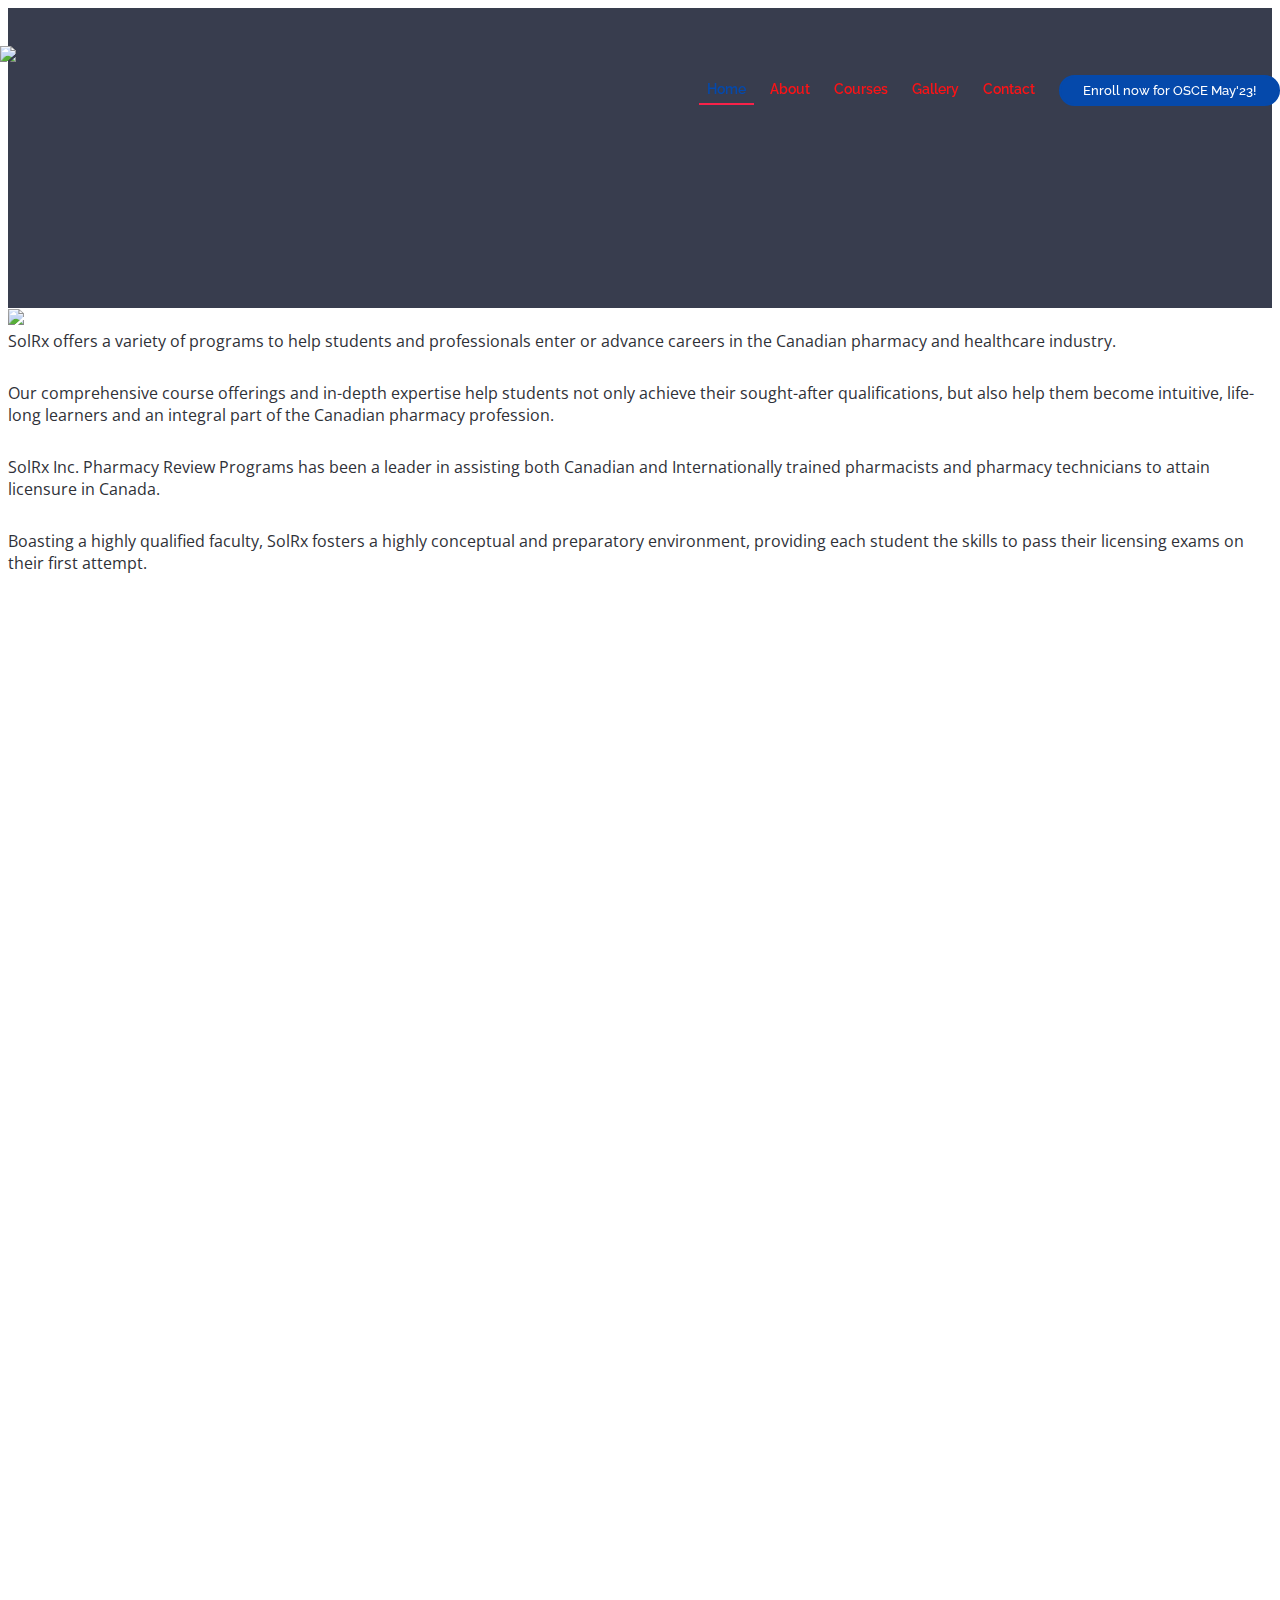
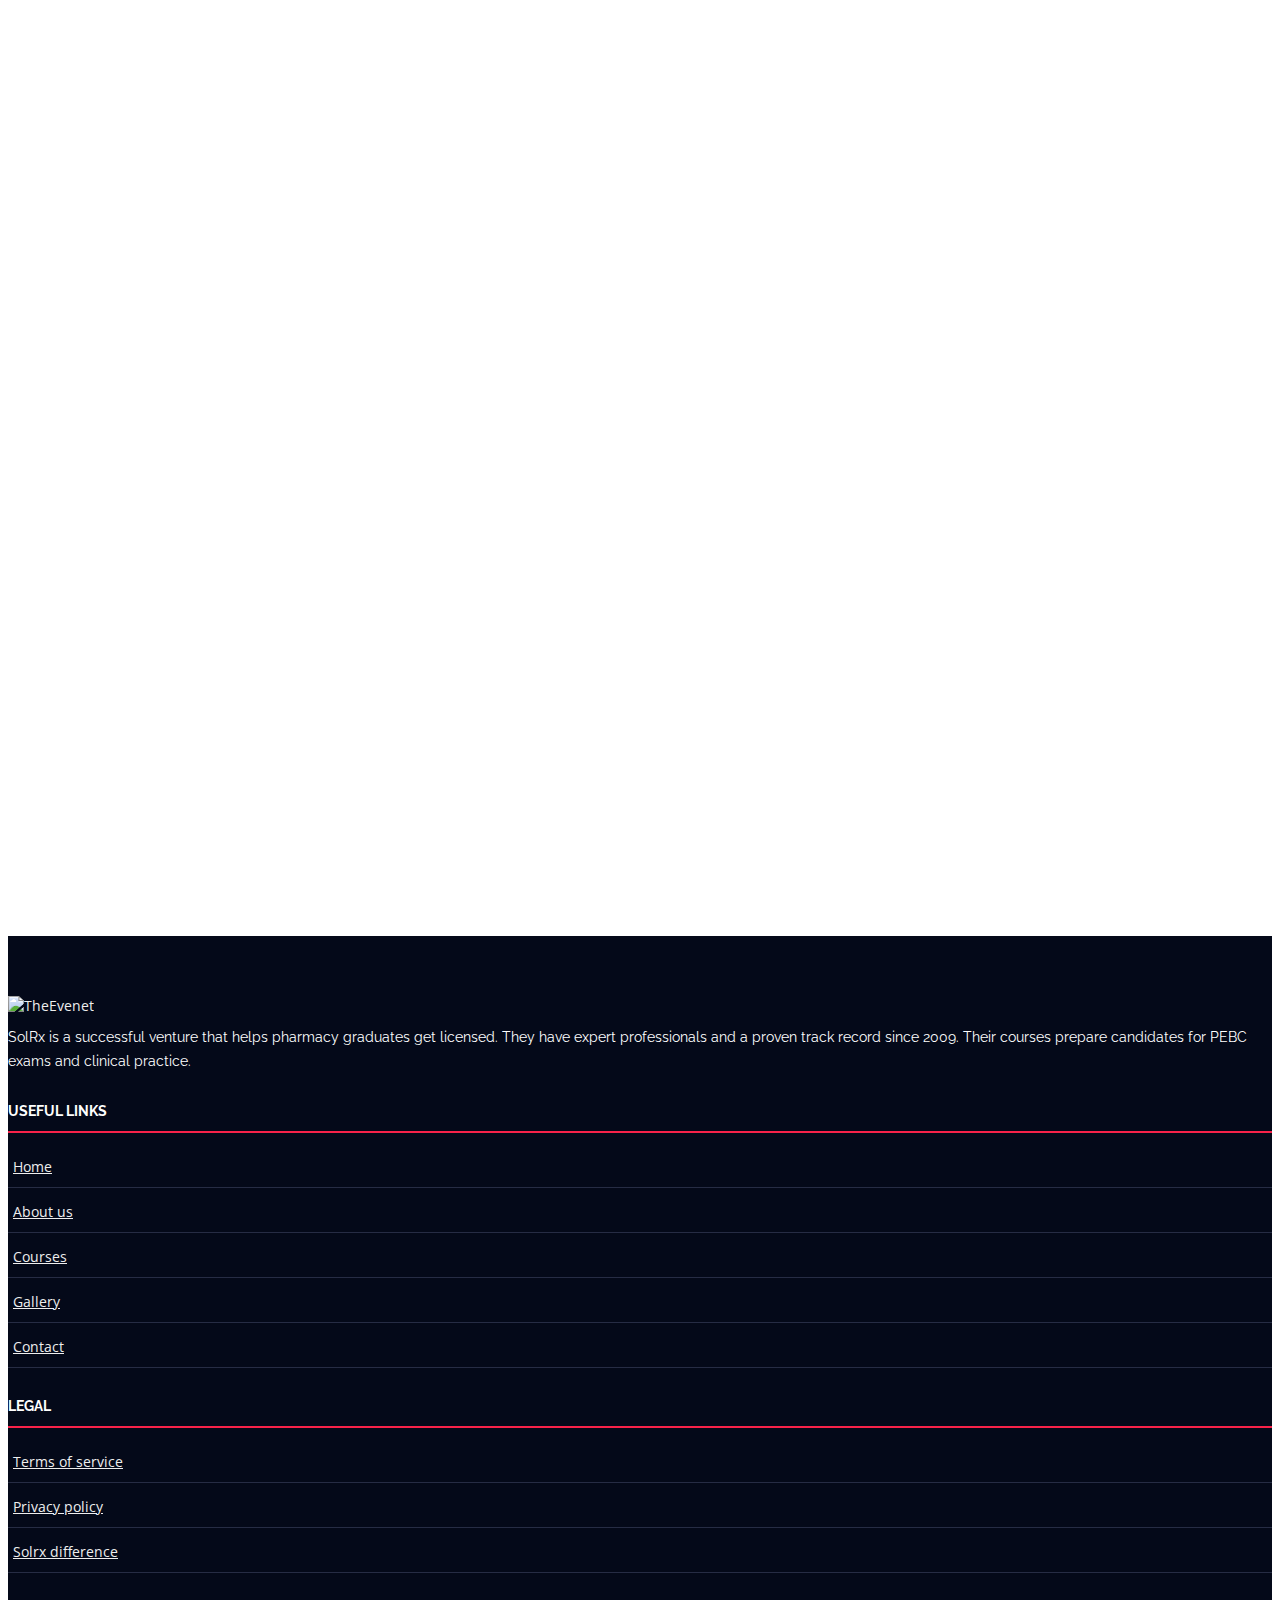
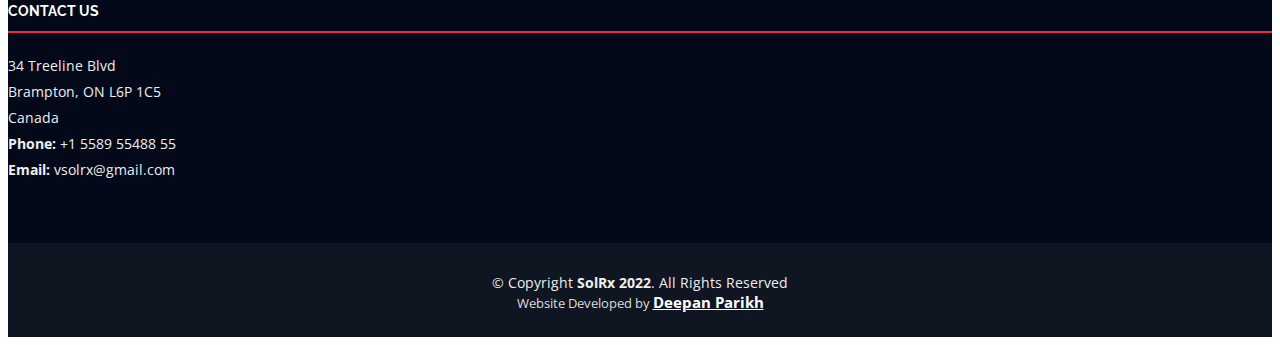
==== about.html @ f6cdbd48 "Add files via upload" ====
<!DOCTYPE html>
<html lang="en">

<head>
  <meta charset="utf-8">
  <title>SolRX</title>
  <meta content="width=device-width, initial-scale=1.0" name="viewport">
  <meta content="" name="keywords">
  <meta content="" name="description">

  <!-- Favicons -->
  <link href="img/favicon.png" rel="icon">
  <link href="img/apple-touch-icon.png" rel="apple-touch-icon">

  <!-- Google Fonts -->
  <link href="https://fonts.googleapis.com/css?family=Open+Sans:300,300i,400,400i,700,700i|Raleway:300,400,500,700,800" rel="stylesheet">

  <!-- Bootstrap CSS File -->
  <link href="lib/bootstrap/css/bootstrap.min.css" rel="stylesheet">
  
  <!-- Libraries CSS Files -->
  <link href="lib/font-awesome/css/font-awesome.min.css" rel="stylesheet">
  <link href="lib/animate/animate.min.css" rel="stylesheet">
  <link href="lib/venobox/venobox.css" rel="stylesheet">
  <link href="lib/owlcarousel/assets/owl.carousel.min.css" rel="stylesheet">

  <!-- Main Stylesheet File -->
  <link href="css/style.css" rel="stylesheet">

  <!-- =======================================================
    Theme Name: TheEvent
    Theme URL: https://bootstrapmade.com/theevent-conference-event-bootstrap-template/
    Author: BootstrapMade.com
    License: https://bootstrapmade.com/license/
  ======================================================= -->
</head>

<body>
  <div id="fb-root"></div>
<script async defer crossorigin="anonymous" src="https://connect.facebook.net/en_GB/sdk.js#xfbml=1&version=v15.0&appId=648187900324991&autoLogAppEvents=1" nonce="PtRRLSJv"></script>


  <!--==========================
    Header
  ============================-->
  <header id="header" style="height: 120px;">
    <div class="container">

      <div id="logo" class="pull-left">
        <!-- Uncomment below if you prefer to use a text logo -->
        <h1><a href="index.html">
          <img src="./img/logo-2.png" style="width: 100%; object-fit: contain; max-height: 80px;">
        </a></h1>
        <!-- <a href="#intro" class="scrollto"><img src="img/a.png" alt="" title=""></a> -->
      </div>

      <nav id="nav-menu-container">
        <ul class="nav-menu">
          <li class="menu-active"><a href="index.html">Home</a></li>
          <li><a href="about.html">About</a></li>
          <li><a href="#schedule">Courses</a></li>
          <li><a href="#gallery">Gallery</a></li>
          <li><a href="#contact">Contact</a></li>
          <li class="buy-tickets"><a href="https://solrxecom.myshopify.com/collections/all">Enroll now for OSCE May'23!</a></li>
        </ul>
      </nav><!-- #nav-menu-container -->
    </div>
  </header><!-- #header -->

  <!--==========================
    Intro Section
  ============================-->
  <section id="intro" style="height: 300px;">
    <div class="intro-container wow fadeIn">
      <h1 class="mb-4 pb-0">About</h1>
    </div>
  </section>

  <main id="main">

    <section class="py-5">
      <div class="container">
        <div class="row">
          <div class="col-12 col-md-6 col-lg-4">
            <img src="./img/about-bg-2.jpg">
          </div>
          <div class="col-12 col-md-6 col-lg-8">
            <div class="pt-5 px-5">
              <p>SolRx offers a variety of programs to help students and professionals enter or advance careers in the Canadian pharmacy and healthcare industry.            </p>
              <p>Our comprehensive course offerings and in-depth expertise help students not only achieve their sought-after qualifications, but also help them become intuitive, life-long learners and an integral part of the Canadian pharmacy profession.</p>
              <p>SolRx Inc. Pharmacy Review Programs has been a leader in assisting both Canadian and Internationally trained pharmacists and pharmacy technicians to attain licensure in Canada.            </p>
              <p>Boasting a highly qualified faculty, SolRx fosters a highly conceptual and preparatory environment, providing each student the skills to pass their licensing exams on their first attempt.</p>
            </div>
          </div>
        </div>
      </div>
    </section>

    <section id="differenceMaker" class="mt-5 pb-5">
      <div class="container wow fadeInUp text-center">
        <div class="section-header">
          <h2>OUR ROADMAP TO SUCCESS</h2>
        </div>
        <div class="row">
          <div class="col-12 col-md-6">
            <div class="mb-4">
              <img src="./img/1-about-icon.png" style="width: 70px; object-fit: contain; object-position: center;border-radius: 100%;" class="mb-3">
              <h5 style="font-weight: 700;">MAKING IT COMFORTABLE: HUGE ONLINE PRESENCE</h5>
              <p>At the end of each session or lesson, an assessment is provided, allowing candidates to gauge their understanding of the concepts and learning points taught more importantly, with the review and discussion of the questions, candidates identify their areas of strengths and weaknesses, which will aid them in their future learning and study plan at the end of a program, candidates have an opportunity to truly test their skills and knowledge base with a Mock Exam, during which real-life stresses and time requirements are introduced to provide</p>
            </div>
          </div>
          <div class="col-12 col-md-6">
            <div class="mb-4">
              <img src="./img/2-about-icon.png" style="width: 70px; object-fit: contain; object-position: center;border-radius: 100%;" class="mb-3">
              <h5 style="font-weight: 700;">GUARDIAN IN A FOREIGN SOIL: FOCUSING INTERNATIONAL GRADS</h5>
              <p>We understand that becoming licensed in Canada can be a confusing, tedious and stressful process and the faculty at SolRx are here to help every step of the way. We are empathetic to each individual circumstance and support our students in all aspects of their learning. There appears to be a copious amount of material to be digested, but the expert faculty teaches it in an innovative and systematic manner in which every student will flourish. Not only do we take the time to train students academically, but each student that registers for the evaluating exam will be provided a 20-minute initial consultation meeting and continued support throughout their journey with SolRx!</p>
            </div>
          </div>
          <div class="col-12 col-md-6">
            <div class="mb-4">
              <img src="./img/3-about-icon.png" style="width: 70px; object-fit: contain; object-position: center;border-radius: 100%;" class="mb-3">
              <h5 style="font-weight: 700;">YOU AND ONLY YOU: INDIVIDUAL FEEDBACKS</h5>
              <p>At SolRx we believe that each student deserves their own individualized learning plan. Each candidate has a different learning style which is why we constantly take the time to discuss individual challenges and learning strategies to ensure each student unlocks their own potential. We will take the time to assess each student’s overall progress and ensure their strengths are re-enforced and their weaknesses are overcome with individualized teaching.</p>
            </div>
          </div>
          <div class="col-12 col-md-6">
            <div class="mb-4">
              <img src="./img/4-about-icon.png" style="width: 70px; object-fit: contain; object-position: center;border-radius: 100%;" class="mb-3">
              <h5 style="font-weight: 700;">FINE TUNING FOR THE BIG DAY: ASSESSMENTS AND FEEDBACKS</h5>
              <p>SolRx is pioneering the realm of online programs for its various PEBC exam preparatory courses, creating a truly interactive global classroom. Our teaching methods are innovative yet simplistic. We strive to re-define traditional teaching models, allowing students to focus on the material in an active and constructive manner. Through novel technologies, innovative teaching styles, and a student center approach, SolRx is creating educational opportunities and inspiring students to achieve their personal best.</p>
            </div>
          </div>
        </div>
      </div>
    </section>

    <!--==========================
      Contact Section
    ============================-->
    <section id="contact" class="section-bg wow fadeInUp">

      <div class="container">

        <div class="section-header">
          <h2>Contact Us</h2>
        </div>
        <div class="row contact-info">

          <div class="col-md-4">
            <div class="contact-address">
              <i class="ion-ios-location-outline"></i>
              <h3>Address</h3>
              <address>34 Treeline Blvd, Brampton, ON L6P 1C5, Canada</address>
            </div>
          </div>

          <div class="col-md-4">
            <div class="contact-phone">
              <i class="ion-ios-telephone-outline"></i>
              <h3>Phone Number</h3>
              <p><a href="tel:+155895548855">+1 5589 55488 55</a></p>
            </div>
          </div>

          <div class="col-md-4">
            <div class="contact-email">
              <i class="ion-ios-email-outline"></i>
              <h3>Email</h3>
              <p><a href="mailto:info@example.com">vsolrx@gmail.com</a></p>
            </div>
          </div>

        </div>

   

      </div>
    </section><!-- #contact -->

    <section id="venue" class="wow fadeInUp">

      <div class="container-fluid">
        <div class="row no-gutters">
          <div class="col-lg-12 venue-map">
            <iframe src="https://maps.google.com/maps?width=100%25&amp;height=600&amp;hl=en&amp;q=34%20Treeline%20Blvd,%20Brampton,%20ON%20L6P%201C5+(SolRx)&amp;t=&amp;z=14&amp;ie=UTF8&amp;iwloc=B&amp;output=embed" frameborder="0" style="border:0" allowfullscreen></iframe>
          </div>

          <!-- <div class="col-lg-6 venue-info">
            <div class="row justify-content-center">
              <div class="col-11 col-lg-8">
                <h3>Downtown Conference Center, New York</h3>
                <p>Iste nobis eum sapiente sunt enim dolores labore accusantium autem. Cumque beatae ipsam. Est quae sit qui voluptatem corporis velit. Qui maxime accusamus possimus. Consequatur sequi et ea suscipit enim nesciunt quia velit.</p>
              </div>
            </div>
          </div> -->
        </div>

      </div>

    </section>


  </main>


  <!--==========================
    Footer
  ============================-->
  <footer id="footer">
    <div class="footer-top">
      <div class="container">
        <div class="row">

          <div class="col-lg-3 col-md-6 footer-info">
            <img src="img/logo-2.png" alt="TheEvenet" style="max-height: 100px; height: 100px;width: 160px;object-fit: contain;">
            <p>SolRx is a successful venture that helps pharmacy graduates get licensed. They have expert professionals and a proven track record since 2009. Their courses prepare candidates for PEBC exams and clinical practice.            </p>
          </div>

          <div class="col-lg-3 col-md-6 footer-links">
            <h4>Useful Links</h4>
            <ul>
              <li><i class="fa fa-angle-right"></i> <a href="index.html">Home</a></li>
              <li><i class="fa fa-angle-right"></i> <a href="about.html">About us</a></li>
              <li><i class="fa fa-angle-right"></i> <a href="#schedule">Courses</a></li>
              <li><i class="fa fa-angle-right"></i> <a href="#gallery">Gallery</a></li>
              <li><i class="fa fa-angle-right"></i> <a href="#contact">Contact</a></li>
            </ul>
          </div>

          <div class="col-lg-3 col-md-6 footer-links">
            <h4>Legal</h4>
            <ul>
              <li><i class="fa fa-angle-right"></i> <a href="terms-and-conditions.html">Terms of service</a></li>
              <li><i class="fa fa-angle-right"></i> <a href="privacy-policy.html">Privacy policy</a></li>
              <li><i class="fa fa-angle-right"></i> <a href="difference.html">Solrx difference</a></li>
            </ul>
          </div>

          <div class="col-lg-3 col-md-6 footer-contact">
            <h4>Contact Us</h4>
            <p>
              34 Treeline Blvd <br>
              Brampton, ON L6P 1C5<br>
              Canada <br>
              <strong>Phone:</strong> +1 5589 55488 55<br>
              <strong>Email:</strong> vsolrx@gmail.com<br>
            </p>

            <!-- <div class="social-links">
              <a href="#" class="twitter"><i class="fa fa-twitter"></i></a>
              <a href="#" class="facebook"><i class="fa fa-facebook"></i></a>
              <a href="#" class="instagram"><i class="fa fa-instagram"></i></a>
              <a href="#" class="google-plus"><i class="fa fa-google-plus"></i></a>
              <a href="#" class="linkedin"><i class="fa fa-linkedin"></i></a>
            </div> -->

          </div>

        </div>
      </div>
    </div>

    <div class="container">
      <div class="copyright">
        &copy; Copyright <strong>SolRx 2022</strong>. All Rights Reserved
      </div>
      <div class="credits">
        <!--
          All the links in the footer should remain intact.
          You can delete the links only if you purchased the pro version.
          Licensing information: https://bootstrapmade.com/license/
          Purchase the pro version with working PHP/AJAX contact form: https://bootstrapmade.com/buy/?theme=TheEvent
        -->
        Website Developed by <a href="https://www.linkedin.com/in/deepan-parikh/" style="color: white;font-size: 15px;font-weight: bold;">Deepan Parikh</a>
      </div>
    </div>
  </footer><!-- #footer -->

  <a href="#" class="back-to-top"><i class="fa fa-angle-up"></i></a>

  <!-- JavaScript Libraries -->
  <script src="lib/jquery/jquery.min.js"></script>
  <script src="lib/jquery/jquery-migrate.min.js"></script>
  <script src="lib/bootstrap/js/bootstrap.bundle.min.js"></script>
  <script src="lib/easing/easing.min.js"></script>
  <script src="lib/superfish/hoverIntent.js"></script>
  <script src="lib/superfish/superfish.min.js"></script>
  <script src="lib/wow/wow.min.js"></script>
  <script src="lib/venobox/venobox.min.js"></script>
  <script src="lib/owlcarousel/owl.carousel.min.js"></script>

  <!-- Contact Form JavaScript File -->
  <script src="contactform/contactform.js"></script>

  <!-- Template Main Javascript File -->
  <script src="js/main.js"></script>
</body>

</html>
---- css/style.css ----
/*
  Theme Name: TheEvent
  Theme URL: https://bootstrapmade.com/theevent-conference-event-bootstrap-template/
  Author: BootstrapMade.com
  License: https://bootstrapmade.com/license/
*/

/*--------------------------------------------------------------
# General
--------------------------------------------------------------*/

body {
  background: #fff;
  color: #2f3138;
  font-family: "Open Sans", sans-serif;
}

a {
  color: #f82249;
  transition: 0.5s;
}

a:hover,
a:active,
a:focus {
  color: #f8234a;
  outline: none;
  text-decoration: none;
}

p {
  padding: 0;
  margin: 0 0 30px 0;
}

h1,
h2,
h3,
h4,
h5,
h6 {
  font-family: "Raleway", sans-serif;
  font-weight: 400;
  margin: 0 0 20px 0;
  padding: 0;
  color: #0e1b4d;
}

.main-page {
  margin-top: 70px;
}

.wow {
  visibility: hidden;
}

/* Prelaoder */

#preloader {
  position: fixed;
  left: 0;
  top: 0;
  z-index: 999;
  width: 100%;
  height: 100%;
  overflow: visible;
  background: #fff url("../img/preloader.svg") no-repeat center center;
}

/* Back to top button */

.back-to-top {
  position: fixed;
  display: none;
  background: #f82249;
  color: #fff;
  width: 40px;
  height: 40px;
  text-align: center;
  border-radius: 50px;
  right: 15px;
  bottom: 15px;
  transition: background 0.5s ease-in-out;
}

.back-to-top i {
  font-size: 24px;
  padding-top: 6px;
}

.back-to-top:focus {
  background: #e0072f;
  color: #fff;
  outline: none;
}

.back-to-top:hover {
  background: #e0072f;
  color: #fff;
}

/* Sections Header
--------------------------------*/

.section-header {
  margin-bottom: 60px;
  position: relative;
  padding-bottom: 20px;
}

.section-header::before {
  content: '';
  position: absolute;
  display: block;
  width: 60px;
  height: 5px;
  background: #f82249;
  bottom: 0;
  left: calc(50% - 25px);
}

.section-header h2 {
  font-size: 36px;
  text-transform: uppercase;
  text-align: center;
  font-weight: 700;
  margin-bottom: 10px;
}

.section-header p {
  text-align: center;
  padding: 0;
  margin: 0;
  font-size: 18px;
  font-weight: 500;
  color: #9195a2;
}

.section-with-bg {
  background-color: #f6f7fd;
}

/*--------------------------------------------------------------
# Header
--------------------------------------------------------------*/

#header {
  height: 90px;
  padding: 25px 0;
  position: fixed;
  left: 0;
  top: 0;
  right: 0;
  transition: all 0.5s;
  z-index: 997;
}

#header.header-scrolled,
#header.header-fixed {
  background: rgba(255, 255, 255, 0.98);
  height: 70px;
  padding: 15px 0;
  transition: all 0.5s;
}

#header #logo h1 {
  font-size: 36px;
  margin: 0;
  padding: 6px 0;
  line-height: 1;
  font-family: "Raleway", sans-serif;
  font-weight: 700;
  letter-spacing: 3px;
  /* text-transform: uppercase; */
}

#header #logo h1 span {
  color: #fb1317;
}

#header #logo h1 a,
#header #logo h1 a:hover {
  color: #0549ab;
}

#header #logo img {
  padding: 0;
  margin: 0;
  max-height: 40px;
}

/*--------------------------------------------------------------
# Navigation Menu
--------------------------------------------------------------*/

/* Nav Menu Essentials */

.nav-menu,
.nav-menu * {
  margin: 0;
  padding: 0;
  list-style: none;
}

.nav-menu ul {
  position: absolute;
  display: none;
  top: 100%;
  left: 0;
  z-index: 99;
}

.nav-menu li {
  position: relative;
  white-space: nowrap;
}

.nav-menu > li {
  float: left;
}

.nav-menu li:hover > ul,
.nav-menu li.sfHover > ul {
  display: block;
}

.nav-menu ul ul {
  top: 0;
  left: 100%;
}

.nav-menu ul li {
  min-width: 180px;
}

/* Nav Menu Arrows */

.sf-arrows .sf-with-ul {
  padding-right: 30px;
}

.sf-arrows .sf-with-ul:after {
  content: "\f107";
  position: absolute;
  right: 15px;
  font-family: FontAwesome;
  font-style: normal;
  font-weight: normal;
}

.sf-arrows ul .sf-with-ul:after {
  content: "\f105";
}

/* Nav Meu Container */

#nav-menu-container {
  float: right;
  margin: 0;
}

/* Nav Meu Styling */

.nav-menu a {
  padding: 8px;
  text-decoration: none;
  display: inline-block;
  color: rgb(251, 19, 23);
  font-family: "Raleway", sans-serif;
  font-weight: 600;
  font-size: 14px;
  outline: none;
}

.nav-menu .menu-active a,
.nav-menu a:hover {
  color: #0549ab;
}

.nav-menu > li {
  margin-left: 8px;
}

.nav-menu > li > a:before {
  content: "";
  position: absolute;
  width: 0;
  height: 2px;
  bottom: 0;
  left: 0;
  background-color: #f82249;
  visibility: hidden;
  transition: all 0.3s ease-in-out 0s;
}

.nav-menu a:hover:before,
.nav-menu li:hover > a:before,
.nav-menu .menu-active > a:before {
  visibility: visible;
  width: 100%;
}

.nav-menu li.buy-tickets a {
  color: #fff;
  background: #0549ab;
  padding: 7px 22px;
  border-radius: 50px;
  border: 2px solid #0549ab;
  transition: all ease-in-out 0.3s;
  font-weight: 500;
  margin-left: 8px;
  margin-top: 2px;
  line-height: 1;
  font-size: 13px;
}

.nav-menu li.buy-tickets a:hover {
  background: none;
}

.nav-menu li.buy-tickets:hover a:before,
.nav-menu li.buy-tickets.menu-active a:before {
  visibility: hidden;
}

.nav-menu ul {
  margin: 4px 0 0 0;
  padding: 10px;
  box-shadow: 0px 0px 30px rgba(127, 137, 161, 0.25);
  background: #fff;
  border-radius: 3px;
}

.nav-menu ul li {
  transition: 0.3s;
}

.nav-menu ul li a {
  padding: 10px;
  color: #060c22;
  transition: 0.3s;
  display: block;
  font-size: 13px;
  text-transform: none;
  border-radius: 3px;
}

.nav-menu ul li:hover > a {
  background: #f82249;
  color: #fff;
}

.nav-menu ul ul {
  margin: 0;
}

/* Mobile Nav Toggle */

#mobile-nav-toggle {
  position: fixed;
  right: 0;
  top: 0;
  z-index: 999;
  margin: 15px 15px 0 0;
  border: 0;
  background: none;
  font-size: 24px;
  display: none;
  transition: all 0.4s;
  outline: none;
  cursor: pointer;
}

#mobile-nav-toggle i {
  color: #fb1317;
}

/* Mobile Nav Styling */

#mobile-nav {
  position: fixed;
  top: 0;
  padding-top: 18px;
  bottom: 0;
  z-index: 998;
  background: rgba(6, 12, 34, 0.9);
  left: -260px;
  width: 260px;
  overflow-y: auto;
  transition: 0.4s;
}

#mobile-nav ul {
  padding: 0;
  margin: 0;
  list-style: none;
}

#mobile-nav ul li {
  position: relative;
}

#mobile-nav ul li a {
  color: #fff;
  font-size: 17px;
  overflow: hidden;
  padding: 10px 22px 10px 15px;
  position: relative;
  text-decoration: none;
  width: 100%;
  display: block;
  outline: none;
}

#mobile-nav ul li a:hover {
  color: #f82249;
}

#mobile-nav ul li li {
  padding-left: 30px;
}

#mobile-nav ul .menu-has-children i {
  position: absolute;
  right: 0;
  z-index: 99;
  padding: 15px;
  cursor: pointer;
  color: #fff;
}

#mobile-nav ul .menu-has-children i.fa-chevron-up {
  color: #f82249;
}

#mobile-nav ul .menu-item-active {
  color: #f82249;
}

#mobile-body-overly {
  width: 100%;
  height: 100%;
  z-index: 997;
  top: 0;
  left: 0;
  position: fixed;
  background: rgba(6, 12, 34, 0.8);
  display: none;
}

/* Mobile Nav body classes */

body.mobile-nav-active {
  overflow: hidden;
}

body.mobile-nav-active #mobile-nav {
  left: 0;
}

body.mobile-nav-active #mobile-nav-toggle {
  color: #fff;
}

/*--------------------------------------------------------------
# Intro Section
--------------------------------------------------------------*/

#intro {
  width: 100%;
  height: 100vh;
  background: url(../img/intro-bg.png) top center;
  background-size: cover;
  overflow: hidden;
  position: relative;
}

#intro:before {
  content: "";
  background: rgba(6, 12, 34, 0.8);
  position: absolute;
  bottom: 0;
  top: 0;
  left: 0;
  right: 0;
}

#intro .intro-container {
  position: absolute;
  bottom: 0;
  left: 0;
  top: 90px;
  right: 0;
  display: -webkit-box;
  display: -ms-flexbox;
  display: flex;
  -webkit-box-pack: center;
  -ms-flex-pack: center;
  justify-content: center;
  -webkit-box-align: center;
  -ms-flex-align: center;
  align-items: center;
  -webkit-box-orient: vertical;
  -webkit-box-direction: normal;
  -ms-flex-direction: column;
  flex-direction: column;
  text-align: center;
  padding: 0 15px;
}

#intro h1 {
  color: #fff;
  font-family: "Raleway", sans-serif;
  font-size: 56px;
  font-weight: 600;
  text-transform: uppercase;
}

#intro h1 span {
  color: #f82249;
}

#intro p {
  color: #ebebeb;
  font-weight: 700;
  font-size: 20px;
}

#intro .play-btn {
  width: 94px;
  height: 94px;
  background: radial-gradient(#f82249 50%, rgba(101, 111, 150, 0.15) 52%);
  border-radius: 50%;
  display: block;
  position: relative;
  overflow: hidden;
}

#intro .play-btn::after {
  content: '';
  position: absolute;
  left: 50%;
  top: 50%;
  -webkit-transform: translateX(-40%) translateY(-50%);
  transform: translateX(-40%) translateY(-50%);
  width: 0;
  height: 0;
  border-top: 10px solid transparent;
  border-bottom: 10px solid transparent;
  border-left: 15px solid #fff;
  z-index: 100;
  transition: all 400ms cubic-bezier(0.55, 0.055, 0.675, 0.19);
}

#intro .play-btn:before {
  content: '';
  position: absolute;
  width: 120px;
  height: 120px;
  -webkit-animation-delay: 0s;
  animation-delay: 0s;
  -webkit-animation: pulsate-btn 2s;
  animation: pulsate-btn 2s;
  -webkit-animation-direction: forwards;
  animation-direction: forwards;
  -webkit-animation-iteration-count: infinite;
  animation-iteration-count: infinite;
  -webkit-animation-timing-function: steps;
  animation-timing-function: steps;
  opacity: 1;
  border-radius: 50%;
  border: 2px solid rgba(163, 163, 163, 0.4);
  top: -15%;
  left: -15%;
  background: rgba(198, 16, 0, 0);
}

#intro .play-btn:hover::after {
  border-left: 15px solid #f82249;
  -webkit-transform: scale(20);
  transform: scale(20);
}

#intro .play-btn:hover::before {
  content: '';
  position: absolute;
  left: 50%;
  top: 50%;
  -webkit-transform: translateX(-40%) translateY(-50%);
  transform: translateX(-40%) translateY(-50%);
  width: 0;
  height: 0;
  border: none;
  border-top: 10px solid transparent;
  border-bottom: 10px solid transparent;
  border-left: 15px solid #fff;
  z-index: 200;
  -webkit-animation: none;
  animation: none;
  border-radius: 0;
}

#intro .about-btn {
  font-family: "Raleway", sans-serif;
  font-weight: 500;
  font-size: 14px;
  letter-spacing: 1px;
  display: inline-block;
  padding: 12px 32px;
  border-radius: 50px;
  transition: 0.5s;
  line-height: 1;
  margin: 10px;
  color: #fff;
  -webkit-animation-delay: 0.8s;
  animation-delay: 0.8s;
  border: 2px solid #f82249;
}

#intro .about-btn:hover {
  background: #f82249;
  color: #fff;
}

@-webkit-keyframes pulsate-btn {
  0% {
    -webkit-transform: scale(0.6, 0.6);
    transform: scale(0.6, 0.6);
    opacity: 1;
  }

  100% {
    -webkit-transform: scale(1, 1);
    transform: scale(1, 1);
    opacity: 0;
  }
}

@keyframes pulsate-btn {
  0% {
    -webkit-transform: scale(0.6, 0.6);
    transform: scale(0.6, 0.6);
    opacity: 1;
  }

  100% {
    -webkit-transform: scale(1, 1);
    transform: scale(1, 1);
    opacity: 0;
  }
}

/*--------------------------------------------------------------
# About Section
--------------------------------------------------------------*/

#about {
  background: url("../img/about-bg.jpg");
  background-size: cover;
  overflow: hidden;
  position: relative;
  color: #fff;
  padding: 60px 0 40px 0;
}

#about:before {
  content: "";
  background: rgba(13, 20, 41, 0.8);
  position: absolute;
  bottom: 0;
  top: 0;
  left: 0;
  right: 0;
}

#about h2 {
  font-size: 36px;
  font-weight: bold;
  margin-bottom: 10px;
  color: #f24242;
}

#about h3 {
  font-size: 18px;
  font-weight: bold;
  text-transform: uppercase;
  margin-bottom: 10px;
  color: #fff;
}

#about p {
  font-size: 14px;
  margin-bottom: 20px;
  color: #fff;
}

/*--------------------------------------------------------------
# Speakers Section
--------------------------------------------------------------*/

#speakers {
  padding: 60px 0 30px 0;
}

#speakers .speaker {
  position: relative;
  overflow: hidden;
  margin-bottom: 30px;
}

#speakers .speaker .details {
  background: rgba(6, 12, 34, 0.76);
  position: absolute;
  left: 0;
  bottom: -30px;
  right: 0;
  text-align: center;
  padding-top: 10px;
  transition: all 300ms cubic-bezier(0.645, 0.045, 0.355, 1);
}

#speakers .speaker .details h3 {
  color: #fff;
  font-size: 22px;
  font-weight: 600;
  margin-bottom: 5px;
}

#speakers .speaker .details p {
  color: #fff;
  font-size: 15px;
  margin-bottom: 10px;
  font-style: italic;
}

#speakers .speaker .details .social {
  height: 30px;
}

#speakers .speaker .details a {
  color: #fff;
}

#speakers .speaker .details a:hover {
  color: #f82249;
}

#speakers .speaker:hover .details {
  bottom: 0;
}

#speakers-details {
  padding: 60px 0;
}

#speakers-details .details h2 {
  color: #112363;
  font-size: 28px;
  font-weight: 700;
  margin-bottom: 10px;
}

#speakers-details .details .social {
  margin-bottom: 15px;
}

#speakers-details .details .social a {
  background: #e9edfb;
  color: #112363;
  line-height: 1;
  display: inline-block;
  text-align: center;
  border-radius: 50%;
  width: 36px;
  height: 36px;
  padding-top: 9px;
}

#speakers-details .details .social a:hover {
  background: #f82249;
  color: #fff;
}

#speakers-details .details .social a i {
  font-size: 18px;
}

#speakers-details .details p {
  color: #112363;
  font-size: 15px;
  margin-bottom: 10px;
}

/*--------------------------------------------------------------
# Schedule Section
--------------------------------------------------------------*/

#schedule {
  padding: 60px 0 60px 0;
}

#schedule .nav-tabs {
  text-align: center;
  margin: auto;
  display: block;
  border-bottom: 0;
  margin-bottom: 30px;
}

#schedule .nav-tabs li {
  display: inline-block;
  margin-bottom: 4px;
}

#schedule .nav-tabs a {
  border: none;
  border-radius: 50px;
  font-weight: 600;
  background-color: #0e1b4d;
  color: #fff;
  padding: 10px 100px;
}

#schedule .nav-tabs a.active {
  background-color: #f82249;
  color: #fff;
}

#schedule .sub-heading {
  text-align: center;
  font-size: 18px;
  font-style: italic;
  margin: 0 auto 30px auto;
}

#schedule .tab-pane {
  transition: ease-in-out .2s;
}

#schedule .schedule-item {
  border-bottom: 1px solid #cad4f6;
  padding-top: 15px;
  padding-bottom: 15px;
  transition: background-color ease-in-out 0.3s;
}

#schedule .schedule-item:hover {
  background-color: #fff;
}

#schedule .schedule-item time {
  padding-bottom: 5px;
  display: inline-block;
}

#schedule .schedule-item .speaker {
  width: 60px;
  height: 60px;
  overflow: hidden;
  border-radius: 50%;
  float: left;
  margin: 0 10px 10px 0;
}

#schedule .schedule-item .speaker img {
  height: 100%;
  -webkit-transform: translateX(-50%);
  transform: translateX(-50%);
  margin-left: 50%;
  transition: all ease-in-out 0.3s;
}

#schedule .schedule-item h4 {
  font-size: 18px;
  font-weight: 600;
  margin-bottom: 5px;
}

#schedule .schedule-item h4 span {
  font-style: italic;
  color: #19328e;
  font-weight: normal;
  font-size: 16px;
}

#schedule .schedule-item p {
  font-style: italic;
  color: #152b79;
  margin-bottom: 0;
}

/*--------------------------------------------------------------
# Venue Section
--------------------------------------------------------------*/

#venue {
  padding: 60px 0;
}

#venue .container-fluid {
  margin-bottom: 3px;
}

#venue .venue-map iframe {
  width: 100%;
  height: 100%;
  min-height: 300px;
}

#venue .venue-info {
  background: url("../img/venue-info-bg.jpg") top center no-repeat;
  background-size: cover;
  position: relative;
  padding-top: 60px;
  padding-bottom: 60px;
}

#venue .venue-info:before {
  content: "";
  background: rgba(13, 20, 41, 0.8);
  position: absolute;
  bottom: 0;
  top: 0;
  left: 0;
  right: 0;
}

#venue .venue-info h3 {
  font-size: 36px;
  font-weight: 700;
  color: #fff;
}

#venue .venue-info p {
  color: #fff;
  margin-bottom: 0;
}

#venue .venue-gallery-container {
  padding-right: 12px;
}

#venue .venue-gallery {
  overflow: hidden;
  border-right: 3px solid #fff;
  border-bottom: 3px solid #fff;
}

#venue .venue-gallery img {
  transition: all ease-in-out 0.4s;
}

#venue .venue-gallery:hover img {
  -webkit-transform: scale(1.1);
  transform: scale(1.1);
}

/*--------------------------------------------------------------
# Hotels Section
--------------------------------------------------------------*/

#hotels {
  padding: 60px 0;
}

#hotels .hotel {
  border: 1px solid #e0e5fa;
  background: #fff;
  margin-bottom: 30px;
}

#hotels .hotel:hover .hotel-img img {
  -webkit-transform: scale(1.1);
  transform: scale(1.1);
}

#hotels .hotel-img {
  overflow: hidden;
  margin-bottom: 15px;
}

#hotels .hotel-img img {
  transition: 0.3s ease-in-out;
}

#hotels h3 {
  font-weight: 600;
  font-size: 20px;
  margin-bottom: 5px;
  padding: 0 20px;
}

#hotels a {
  color: #152b79;
}

#hotels a:hover {
  color: #f82249;
}

#hotels .stars {
  padding: 0 20px;
  margin-bottom: 5px;
}

#hotels .stars i {
  color: #ffc31d;
}

#hotels p {
  padding: 0 20px;
  margin-bottom: 20px;
  color: #060c22;
  font-style: italic;
  font-size: 15px;
}

/*--------------------------------------------------------------
# Gallery Section
--------------------------------------------------------------*/

#gallery {
  padding: 60px;
  overflow: hidden;
}

#gallery .owl-nav,
#gallery .owl-dots {
  margin-top: 25px;
  text-align: center;
}

#gallery .owl-item {
  border-left: 2px solid #fff;
  border-right: 2px solid #fff;
}

#gallery .owl-dot {
  display: inline-block;
  margin: 0 5px;
  width: 12px;
  height: 12px;
  border-radius: 50%;
  background-color: #ddd;
}

#gallery .owl-dot.active {
  background-color: #f82249;
}

#gallery .gallery-carousel .owl-stage-outer {
  overflow: visible;
}

#gallery .gallery-carousel .center {
  border: 6px solid #f82249;
  margin: -10px;
  box-sizing: content-box;
  padding: 4px;
  background: #fff;
  z-index: 1;
}

/*--------------------------------------------------------------
# supporters Section
--------------------------------------------------------------*/

#supporters {
  padding: 60px 0;
}

#supporters .supporters-wrap {
  border-top: 1px solid #e0e5fa;
  border-left: 1px solid #e0e5fa;
  margin-bottom: 30px;
}

#supporters .supporter-logo {
  padding: 30px;
  display: -webkit-box;
  display: -ms-flexbox;
  display: flex;
  -webkit-box-pack: center;
  -ms-flex-pack: center;
  justify-content: center;
  -webkit-box-align: center;
  -ms-flex-align: center;
  align-items: center;
  border-right: 1px solid #e0e5fa;
  border-bottom: 1px solid #e0e5fa;
  overflow: hidden;
  background: rgba(255, 255, 255, 0.5);
  height: 160px;
}

#supporters .supporter-logo:hover img {
  -webkit-transform: scale(1.2);
  transform: scale(1.2);
}

#supporters img {
  transition: all 0.4s ease-in-out;
}

/*--------------------------------------------------------------
# F.A.Q Section
--------------------------------------------------------------*/

#faq {
  padding: 60px 0;
}

#faq #faq-list {
  padding: 0;
  list-style: none;
}

#faq #faq-list li {
  border-bottom: 1px solid #ddd;
}

#faq #faq-list a {
  padding: 18px 0;
  display: block;
  position: relative;
  font-family: "Raleway", sans-serif;
  font-size: 16px;
  line-height: 24px;
  font-weight: 600;
  padding-right: 20px;
}

#faq #faq-list i {
  font-size: 24px;
  position: absolute;
  right: 0;
  top: 16px;
}

#faq #faq-list p {
  margin-bottom: 20px;
}

#faq #faq-list a.collapse {
  color: #f82249;
}

#faq #faq-list a.collapsed {
  color: #000;
}

#faq #faq-list a.collapsed i::before {
  content: "\f055" !important;
}

/*--------------------------------------------------------------
# Subscribe Section
--------------------------------------------------------------*/

#subscribe {
  padding: 60px;
  background: url(../img/subscribe-bg.jpg) center center no-repeat;
  background-size: cover;
  overflow: hidden;
  position: relative;
}

#subscribe:before {
  content: "";
  background: rgba(6, 12, 34, 0.6);
  position: absolute;
  bottom: 0;
  top: 0;
  left: 0;
  right: 0;
}

#subscribe .section-header h2,
#subscribe p {
  color: #fff;
}

#subscribe input {
  background: #fff;
  color: #060c22;
  border: 0;
  outline: none;
  margin: 0;
  padding: 9px 20px;
  border-radius: 50px;
  font-size: 14px;
}

#subscribe button {
  border: 0;
  padding: 9px 25px;
  cursor: pointer;
  background: #f82249;
  color: #fff;
  transition: all 0.3s ease;
  outline: none;
  font-size: 14px;
  border-radius: 50px;
}

#subscribe button:hover {
  background: #e0072f;
}

/*--------------------------------------------------------------
# Buy Tickets Section
--------------------------------------------------------------*/

#buy-tickets {
  padding: 60px 0;
}

#buy-tickets .card {
  border: none;
  border-radius: 5px;
  transition: all  0.3s ease-in-out;
  box-shadow: 0 10px 25px 0 rgba(6, 12, 34, 0.1);
}

#buy-tickets .card:hover {
  box-shadow: 0 10px 35px 0 rgba(6, 12, 34, 0.2);
}

#buy-tickets .card hr {
  margin: 25px 0;
}

#buy-tickets .card .card-title {
  margin: 10px 0;
  font-size: 14px;
  letter-spacing: 1px;
  font-weight: bold;
}

#buy-tickets .card .card-price {
  font-size: 48px;
  margin: 0;
}

#buy-tickets .card ul li {
  margin-bottom: 20px;
}

#buy-tickets .card .text-muted {
  opacity: 0.7;
}

#buy-tickets .card .btn {
  font-size: 15px;
  border-radius: 50px;
  padding: 10px 40px;
  transition: all 0.2s;
  background-color: #f82249;
  border: 0;
  color: #fff;
}

#buy-tickets .card .btn:hover {
  background-color: #e0072f;
}

#buy-tickets #buy-ticket-modal input,
#buy-tickets #buy-ticket-modal select {
  border-radius: 0;
}

#buy-tickets #buy-ticket-modal .btn {
  font-size: 15px;
  border-radius: 50px;
  padding: 10px 40px;
  transition: all 0.2s;
  background-color: #f82249;
  border: 0;
  color: #fff;
}

#buy-tickets #buy-ticket-modal .btn:hover {
  background-color: #e0072f;
}

/*--------------------------------------------------------------
# Contact Section
--------------------------------------------------------------*/

#contact {
  padding: 60px 0;
}

#contact .contact-info {
  margin-bottom: 20px;
  text-align: center;
}

#contact .contact-info i {
  font-size: 48px;
  display: inline-block;
  margin-bottom: 10px;
  color: #f82249;
}

#contact .contact-info address,
#contact .contact-info p {
  margin-bottom: 0;
  color: #112363;
}

#contact .contact-info h3 {
  font-size: 18px;
  margin-bottom: 15px;
  font-weight: bold;
  text-transform: uppercase;
  color: #112363;
}

#contact .contact-info a {
  color: #4869df;
}

#contact .contact-info a:hover {
  color: #f82249;
}

#contact .contact-address,
#contact .contact-phone,
#contact .contact-email {
  margin-bottom: 20px;
}

#contact .form #sendmessage {
  color: #f82249;
  border: 1px solid #f82249;
  display: none;
  text-align: center;
  padding: 15px;
  font-weight: 600;
  margin-bottom: 15px;
}

#contact .form #errormessage {
  color: red;
  display: none;
  border: 1px solid red;
  text-align: center;
  padding: 15px;
  font-weight: 600;
  margin-bottom: 15px;
}

#contact .form #sendmessage.show,
#contact .form #errormessage.show,
#contact .form .show {
  display: block;
}

#contact .form .validation {
  color: red;
  display: none;
  margin: 0 0 20px;
  font-weight: 400;
  font-size: 13px;
}

#contact .form input,
#contact .form textarea {
  padding: 10px 14px;
  border-radius: 0;
  box-shadow: none;
  font-size: 15px;
}

#contact .form button[type="submit"] {
  background: #f82249;
  border: 0;
  padding: 10px 40px;
  color: #fff;
  transition: 0.4s;
  border-radius: 50px;
  cursor: pointer;
}

#contact .form button[type="submit"]:hover {
  background: #e0072f;
}

/*--------------------------------------------------------------
# Footer
--------------------------------------------------------------*/

#footer {
  background: #101522;
  padding: 0 0 25px 0;
  color: #eee;
  font-size: 14px;
}

#footer .footer-top {
  background: #040919;
  padding: 60px 0 30px 0;
}

#footer .footer-top .footer-info {
  margin-bottom: 30px;
}

#footer .footer-top .footer-info h3 {
  font-size: 26px;
  margin: 0 0 20px 0;
  padding: 2px 0 2px 0;
  line-height: 1;
  font-family: "Raleway", sans-serif;
  font-weight: 700;
  color: #fff;
}

#footer .footer-top .footer-info img {
  height: 40px;
  margin-bottom: 10px;
}

#footer .footer-top .footer-info p {
  font-size: 14px;
  line-height: 24px;
  margin-bottom: 0;
  font-family: "Raleway", sans-serif;
  color: #fff;
}

.social-linkss a {
  font-size: 18px;
  display: inline-block;
  background: #f24242;
  color: #eee;
  line-height: 1;
  padding: 8px 0;
  margin-right: 4px;
  border-radius: 50%;
  text-align: center;
  width: 36px;
  height: 36px;
  transition: 0.3s;
}

#footer .footer-top .social-links a {
  font-size: 18px;
  display: inline-block;
  background: #222636;
  color: #eee;
  line-height: 1;
  padding: 8px 0;
  margin-right: 4px;
  border-radius: 50%;
  text-align: center;
  width: 36px;
  height: 36px;
  transition: 0.3s;
}

#footer .footer-top .social-links a:hover {
  background: #f82249;
  color: #fff;
}

#footer .footer-top h4 {
  font-size: 14px;
  font-weight: bold;
  color: #fff;
  text-transform: uppercase;
  position: relative;
  padding-bottom: 12px;
  border-bottom: 2px solid #f82249;
}

#footer .footer-top .footer-links {
  margin-bottom: 30px;
}

#footer .footer-top .footer-links ul {
  list-style: none;
  padding: 0;
  margin: 0;
}

#footer .footer-top .footer-links ul i {
  padding-right: 5px;
  color: #f82249;
  font-size: 18px;
}

#footer .footer-top .footer-links ul li {
  border-bottom: 1px solid #262c44;
  padding: 10px 0;
}

#footer .footer-top .footer-links ul li:first-child {
  padding-top: 0;
}

#footer .footer-top .footer-links ul a {
  color: #eee;
}

#footer .footer-top .footer-links ul a:hover {
  color: #f82249;
}

#footer .footer-top .footer-contact {
  margin-bottom: 30px;
}

#footer .footer-top .footer-contact p {
  line-height: 26px;
}

#footer .footer-top .footer-newsletter {
  margin-bottom: 30px;
}

#footer .footer-top .footer-newsletter input[type="email"] {
  border: 0;
  padding: 6px 8px;
  width: 65%;
}

#footer .footer-top .footer-newsletter input[type="submit"] {
  background: #f82249;
  border: 0;
  width: 35%;
  padding: 6px 0;
  text-align: center;
  color: #fff;
  transition: 0.3s;
  cursor: pointer;
}

#footer .footer-top .footer-newsletter input[type="submit"]:hover {
  background: #e0072f;
}

#footer .copyright {
  text-align: center;
  padding-top: 30px;
}

#footer .credits {
  text-align: center;
  font-size: 13px;
  color: #ddd;
}

/*--------------------------------------------------------------
# Responsive Media Queries
--------------------------------------------------------------*/

@media (min-width: 767px) {
  #subscribe input {
    min-width: 400px;
  }
}

@media (min-width: 768px) {
  #contact .contact-address,
  #contact .contact-phone,
  #contact .contact-email {
    padding: 20px 0;
  }

  #contact .contact-phone {
    border-left: 1px solid #ddd;
    border-right: 1px solid #ddd;
  }
}

@media (min-width: 991px) {
  #schedule .sub-heading {
    width: 75%;
  }
}

@media (min-width: 1024px) {
  #intro {
    background-attachment: fixed;
  }

  #about {
    background-attachment: fixed;
  }

  #subscribe {
    background-attachment: fixed;
  }
}

@media (max-width: 1199px) {
  #header .container {
    max-width: 100%;
  }

  .nav-menu a {
    padding: 8px 4px;
  }
}

@media (max-width: 991px) {
  #header {
    background: rgba(6, 12, 34, 0.98);
    height: 70px;
    padding: 15px 0;
    transition: all 0.5s;
  }

  #nav-menu-container {
    display: none;
  }

  #mobile-nav-toggle {
    display: inline;
  }

  #intro .intro-container {
    top: 70px;
  }

  #intro h1 {
    font-size: 34px;
  }

  #intro p {
    font-size: 16px;
  }

  #schedule .nav-tabs a {
    padding: 8px 60px;
  }
}

@media (max-width: 768px) {
  .back-to-top {
    bottom: 15px;
  }

  #faq #faq-list a {
    font-size: 18px;
  }

  #faq #faq-list i {
    top: 13px;
  }
}

@media (max-width: 767px) {
  #schedule .nav-tabs a {
    padding: 8px 50px;
  }
}

@media (max-width: 574px) {
  #venue .venue-info h3 {
    font-size: 24px;
  }
}

@media (max-width: 480px) {
  #schedule .nav-tabs a {
    padding: 8px 30px;
  }
}

@media (max-width: 460px) {
  #subscribe button {
    margin-top: 10px;
  }
}
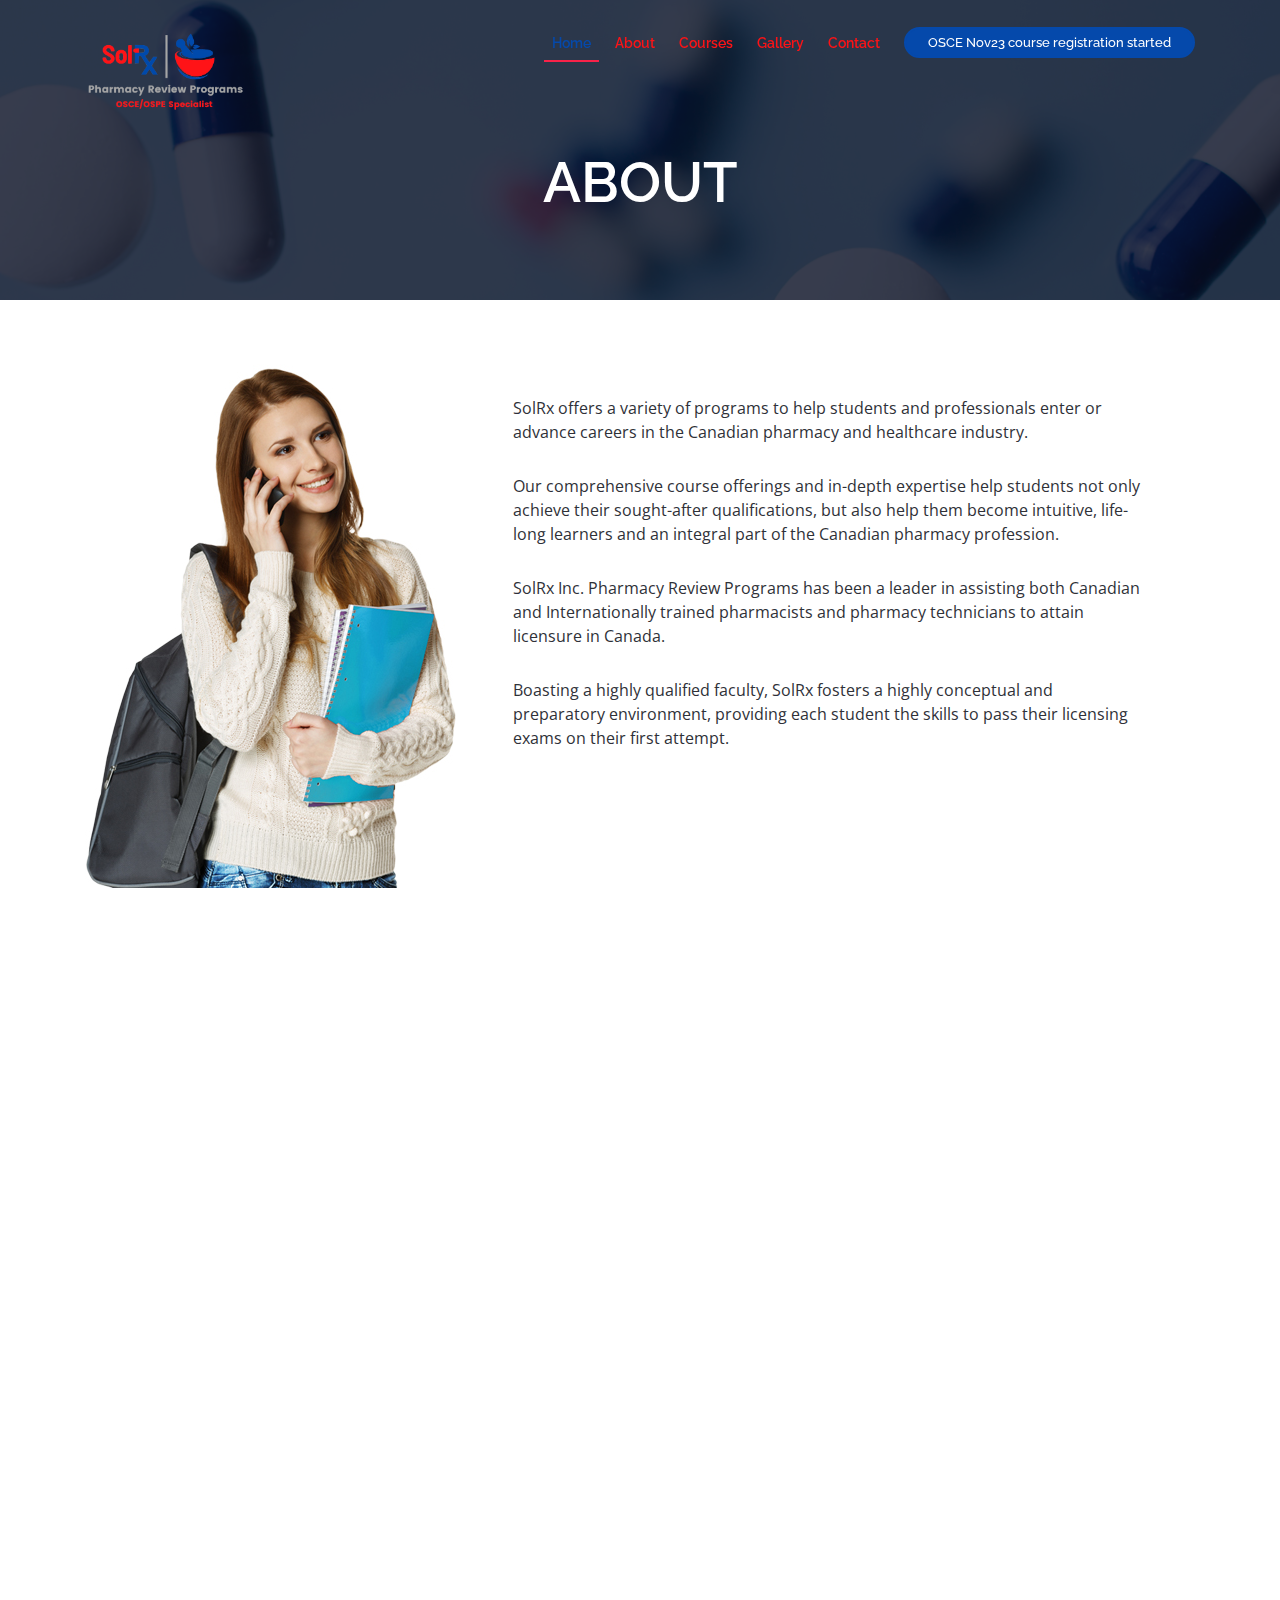
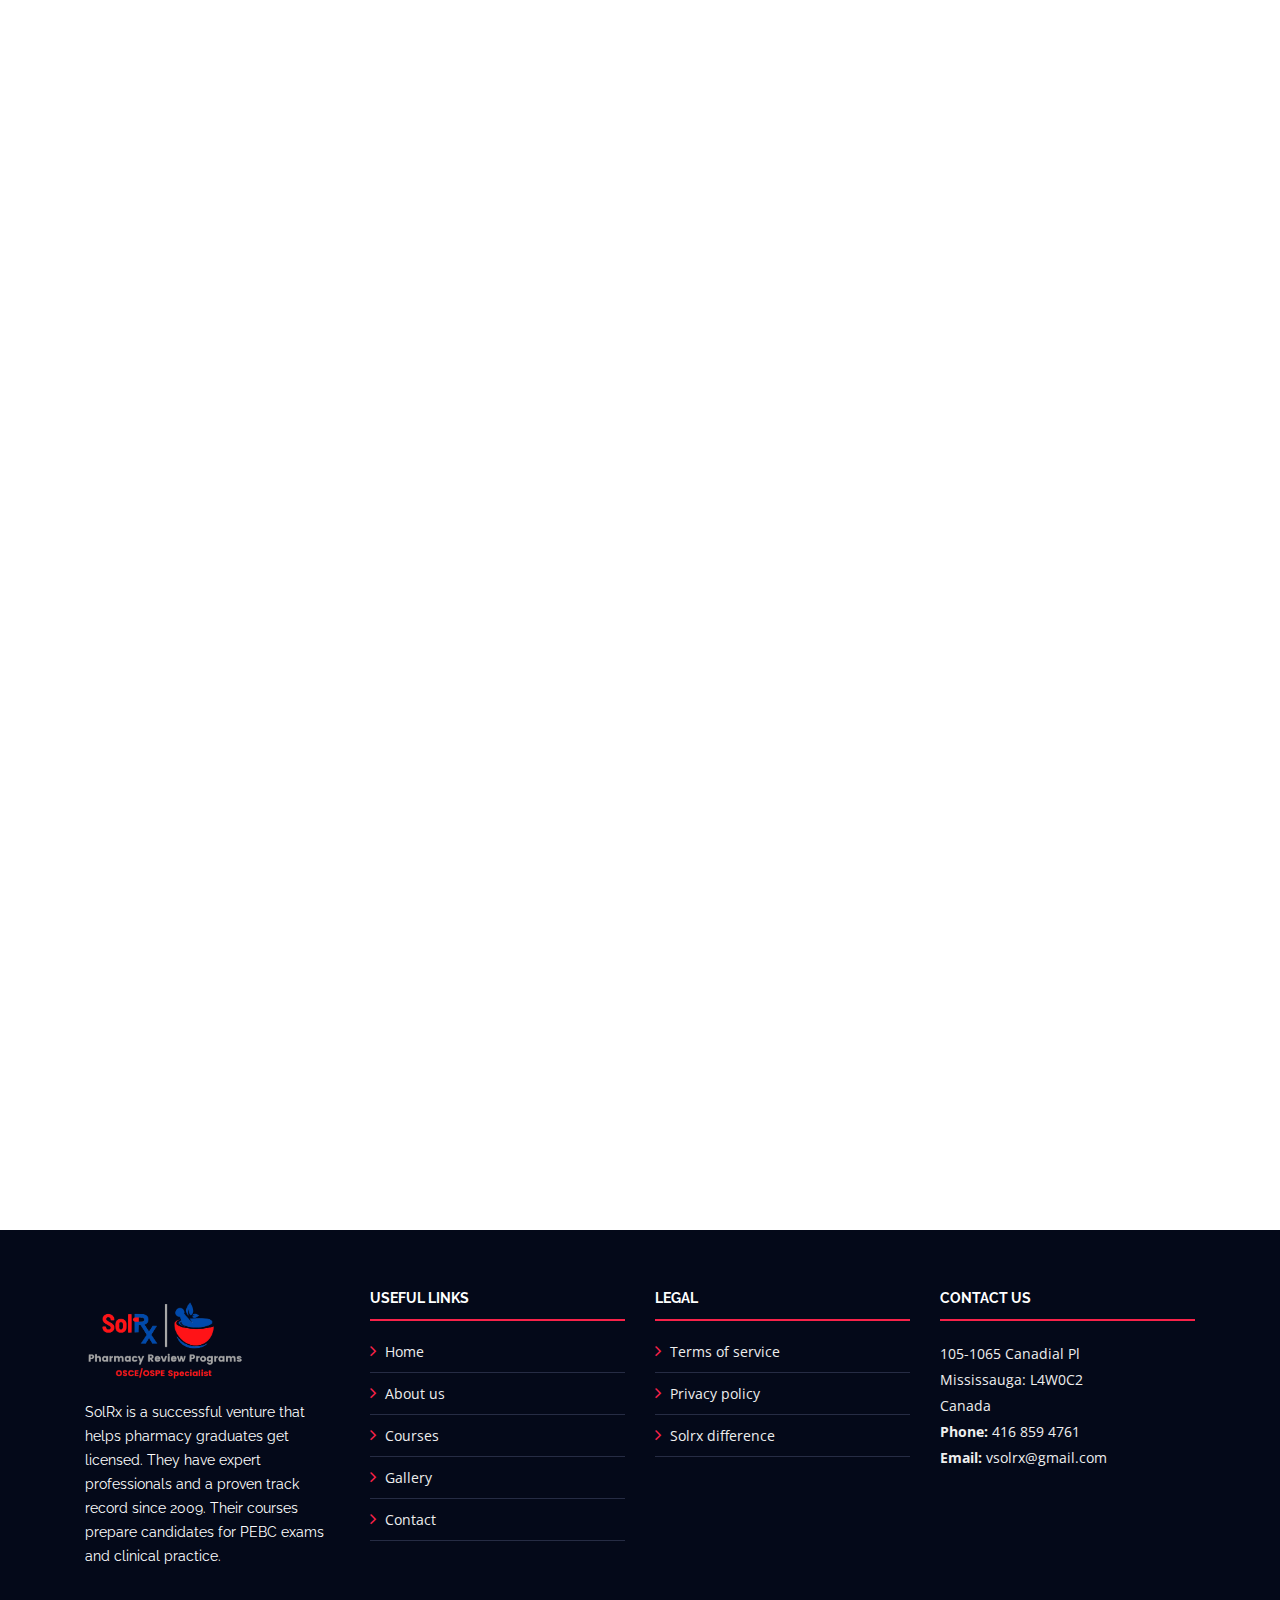
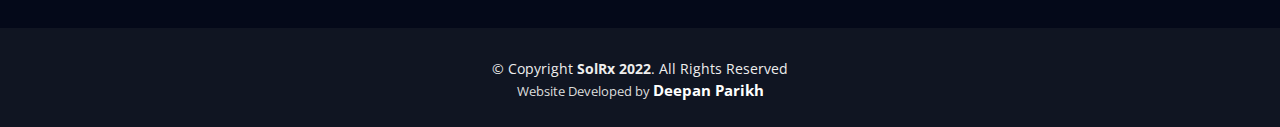
==== commit 9969d7a9: "Update about.html" ====
--- a/about.html
+++ b/about.html
@@ -61,7 +61,9 @@
           <li><a href="#schedule">Courses</a></li>
           <li><a href="#gallery">Gallery</a></li>
           <li><a href="#contact">Contact</a></li>
-          <li class="buy-tickets"><a href="https://solrxecom.myshopify.com/collections/all">Enroll now for OSCE May'23!</a></li>
+          <li class="buy-tickets"><a href="https://solrxecom.myshopify.com/collections/all">OSCE Nov23 course registration started</a></li>
+         
+          
         </ul>
       </nav><!-- #nav-menu-container -->
     </div>
@@ -150,7 +152,7 @@
             <div class="contact-address">
               <i class="ion-ios-location-outline"></i>
               <h3>Address</h3>
-              <address>34 Treeline Blvd, Brampton, ON L6P 1C5, Canada</address>
+              <address>105-1065 Canadial Pl, Mississauga: L4W0C2, Canada</address>
             </div>
           </div>
 
@@ -158,7 +160,7 @@
             <div class="contact-phone">
               <i class="ion-ios-telephone-outline"></i>
               <h3>Phone Number</h3>
-              <p><a href="tel:+155895548855">+1 5589 55488 55</a></p>
+              <p><a href="tel:+155895548855">416 859 4761</a></p>
             </div>
           </div>
 
@@ -239,10 +241,10 @@
           <div class="col-lg-3 col-md-6 footer-contact">
             <h4>Contact Us</h4>
             <p>
-              34 Treeline Blvd <br>
-              Brampton, ON L6P 1C5<br>
+              105-1065 Canadial Pl <br>
+              Mississauga: L4W0C2<br>
               Canada <br>
-              <strong>Phone:</strong> +1 5589 55488 55<br>
+              <strong>Phone:</strong> 416 859 4761<br>
               <strong>Email:</strong> vsolrx@gmail.com<br>
             </p>
 
--- a/lib/venobox/venobox.css
+++ b/lib/venobox/venobox.css
@@ -0,0 +1,229 @@
+/* ------ venobox.css --------*/
+.vbox-overlay *, .vbox-overlay *:before, .vbox-overlay *:after{
+    -webkit-backface-visibility: hidden;
+    -webkit-box-sizing:border-box;
+    -moz-box-sizing:border-box;
+    box-sizing:border-box;
+}
+.vbox-overlay * { 
+    -webkit-backface-visibility: visible;
+    backface-visibility: visible;
+}
+.vbox-overlay{
+    display: -webkit-flex;
+    display: flex;
+    -webkit-flex-direction: column;
+    flex-direction: column;
+    -webkit-justify-content: center;
+    justify-content: center;
+    -webkit-align-items: center;
+    align-items: center;
+    position: fixed;
+    left: 0;
+    top: 0;
+    bottom: 0;
+    right: 0;
+    z-index: 1040;
+    -webkit-transform:translateZ(1000px);
+    transform: translateZ(1000px);
+    transform-style: preserve-3d;
+}
+
+/* ----- navigation ----- */
+.vbox-title{
+    width: 100%;
+    height: 40px;
+    float: left;
+    text-align: center;
+    line-height: 28px;
+    font-size: 12px;
+    padding: 6px 40px;
+    overflow: hidden;
+    position: fixed;
+    display: none;
+    left: 0;
+    z-index: 1050;
+}
+.vbox-close{
+    cursor: pointer;
+    position: fixed;
+    top: 15px;
+    right: 15px;
+    width: 48px;
+    height: 48px;
+    display: block;
+    background-position:10px center;
+    overflow: hidden;
+    font-size: 48px;
+    line-height: 1;
+    text-align: center;
+    z-index: 1050;
+}
+.vbox-num{
+    cursor: pointer;
+    position: fixed;
+    left: 0;
+    height: 40px;
+    display: block;
+    overflow: hidden;
+    line-height: 28px;
+    font-size: 12px;
+    padding: 6px 10px;
+    display: none;
+    z-index: 1050;
+}
+/* ----- navigation ARROWS ----- */
+.vbox-next, .vbox-prev{
+    position: fixed;
+    top: 50%;
+    margin-top: -15px;
+    overflow: hidden;
+    cursor: pointer;
+    display: block;
+    width: 45px;
+    height: 45px;
+    z-index: 1050;
+}
+.vbox-next span, .vbox-prev span{
+    position: relative;
+    width: 20px;
+    height: 20px;
+    border: 2px solid transparent;
+    border-top-color: #B6B6B6;
+    border-right-color: #B6B6B6;
+    text-indent: -100px;
+    position: absolute;
+    top: 8px;
+    display: block;
+}
+.vbox-prev{
+    left: 15px;
+}
+.vbox-next{
+    right: 30px;
+}
+.vbox-prev span{
+    left: 10px;
+    -ms-transform: rotate(-135deg);
+    -webkit-transform: rotate(-135deg);
+    transform: rotate(-135deg);
+}
+.vbox-next span{
+    -ms-transform: rotate(45deg);
+    -webkit-transform: rotate(45deg);
+    transform: rotate(45deg);
+    right: 10px;
+}
+/* ------- inline window ------ */
+.vbox-inline{
+    width: 420px;
+    height: 315px;
+    height: 70vh;
+    padding: 10px;
+    background: #fff;
+    margin: 0 auto;
+    overflow: auto;
+    text-align: left;
+}
+/* ------- Video & iFrames window ------ */
+.venoframe{
+    max-width: 100%;
+    width: 100%;
+    border: none;
+    width: 100%;
+    height: 260px;
+    height: 70vh;
+}
+.venoframe.vbvid{
+    height: 260px;
+}
+@media (min-width: 768px) {
+    .venoframe, .vbox-inline{
+        width: 90%;
+        height: 360px;
+        height: 70vh;
+    }
+    .venoframe.vbvid{
+        width: 640px;
+        height: 360px;
+    }
+}
+@media (min-width: 992px) {
+    .venoframe, .vbox-inline{
+        max-width: 1200px;
+        width: 80%;
+        height: 540px;
+        height: 70vh;
+    }
+    .venoframe.vbvid{
+        width: 960px;
+        height: 540px;
+    }
+}
+/* 
+Please do NOT edit this part! 
+or at least read this note: http://i.imgur.com/7C0ws9e.gif
+*/
+.vbox-open{
+    overflow: hidden;
+}
+.vbox-container{
+    position: absolute;
+    left: 0;
+    right: 0;
+    top: 0;
+    bottom: 0;
+    overflow-x: hidden;
+    overflow-y: auto;
+    overflow-scrolling: touch;
+    -webkit-overflow-scrolling: touch;
+    z-index: 20;
+    max-height: 100%;
+
+}
+
+.vbox-content{
+    text-align: center;
+    float: left;
+    width: 100%;
+    position: relative;
+    overflow: hidden;
+    padding: 20px 10px;
+}
+.vbox-container img{
+    max-width: 100%;
+    height: auto;
+}
+.figlio{
+    max-width: 100%;
+    text-align: initial;
+    border: 8px solid rgba(255, 255, 255, 0.4);
+}
+img.figlio{
+    -webkit-user-select: none;
+-khtml-user-select: none;
+-moz-user-select: none;
+-o-user-select: none;
+user-select: none;
+}
+.vbox-content.swipe-left{
+    margin-left: -200px !important;
+}
+.vbox-content.swipe-right{
+    margin-left: 200px !important;
+}
+.animated{
+    webkit-transition: margin 300ms ease-out;
+    transition: margin 300ms ease-out;
+}
+.animate-in{
+    opacity: 1;
+}
+.animate-out{
+    opacity: 0;
+}
+/* ---------- preloader ----------
+ * SPINKIT 
+ * http://tobiasahlin.com/spinkit/
+-------------------------------- */
+.sk-double-bounce,.sk-rotating-plane{width:40px;height:40px;margin:40px auto}.sk-rotating-plane{background-color:#333;-webkit-animation:sk-rotatePlane 1.2s infinite ease-in-out;animation:sk-rotatePlane 1.2s infinite ease-in-out}@-webkit-keyframes sk-rotatePlane{0%{-webkit-transform:perspective(120px) rotateX(0) rotateY(0);transform:perspective(120px) rotateX(0) rotateY(0)}50%{-webkit-transform:perspective(120px) rotateX(-180.1deg) rotateY(0);transform:perspective(120px) rotateX(-180.1deg) rotateY(0)}100%{-webkit-transform:perspective(120px) rotateX(-180deg) rotateY(-179.9deg);transform:perspective(120px) rotateX(-180deg) rotateY(-179.9deg)}}@keyframes sk-rotatePlane{0%{-webkit-transform:perspective(120px) rotateX(0) rotateY(0);transform:perspective(120px) rotateX(0) rotateY(0)}50%{-webkit-transform:perspective(120px) rotateX(-180.1deg) rotateY(0);transform:perspective(120px) rotateX(-180.1deg) rotateY(0)}100%{-webkit-transform:perspective(120px) rotateX(-180deg) rotateY(-179.9deg);transform:perspective(120px) rotateX(-180deg) rotateY(-179.9deg)}}.sk-double-bounce{position:relative}.sk-double-bounce .sk-child{width:100%;height:100%;border-radius:50%;background-color:#333;opacity:.6;position:absolute;top:0;left:0;-webkit-animation:sk-doubleBounce 2s infinite ease-in-out;animation:sk-doubleBounce 2s infinite ease-in-out}.sk-chasing-dots .sk-child,.sk-spinner-pulse,.sk-three-bounce .sk-child{background-color:#333;border-radius:100%}.sk-double-bounce .sk-double-bounce2{-webkit-animation-delay:-1s;animation-delay:-1s}@-webkit-keyframes sk-doubleBounce{0%,100%{-webkit-transform:scale(0);transform:scale(0)}50%{-webkit-transform:scale(1);transform:scale(1)}}@keyframes sk-doubleBounce{0%,100%{-webkit-transform:scale(0);transform:scale(0)}50%{-webkit-transform:scale(1);transform:scale(1)}}.sk-wave{margin:40px auto;width:50px;height:40px;text-align:center;font-size:10px}.sk-wave .sk-rect{background-color:#333;height:100%;width:6px;display:inline-block;-webkit-animation:sk-waveStretchDelay 1.2s infinite ease-in-out;animation:sk-waveStretchDelay 1.2s infinite ease-in-out}.sk-wave .sk-rect1{-webkit-animation-delay:-1.2s;animation-delay:-1.2s}.sk-wave .sk-rect2{-webkit-animation-delay:-1.1s;animation-delay:-1.1s}.sk-wave .sk-rect3{-webkit-animation-delay:-1s;animation-delay:-1s}.sk-wave .sk-rect4{-webkit-animation-delay:-.9s;animation-delay:-.9s}.sk-wave .sk-rect5{-webkit-animation-delay:-.8s;animation-delay:-.8s}@-webkit-keyframes sk-waveStretchDelay{0%,100%,40%{-webkit-transform:scaleY(.4);transform:scaleY(.4)}20%{-webkit-transform:scaleY(1);transform:scaleY(1)}}@keyframes sk-waveStretchDelay{0%,100%,40%{-webkit-transform:scaleY(.4);transform:scaleY(.4)}20%{-webkit-transform:scaleY(1);transform:scaleY(1)}}.sk-wandering-cubes{margin:40px auto;width:40px;height:40px;position:relative}.sk-wandering-cubes .sk-cube{background-color:#333;width:10px;height:10px;position:absolute;top:0;left:0;-webkit-animation:sk-wanderingCube 1.8s ease-in-out -1.8s infinite both;animation:sk-wanderingCube 1.8s ease-in-out -1.8s infinite both}.sk-chasing-dots,.sk-spinner-pulse{width:40px;height:40px;margin:40px auto}.sk-wandering-cubes .sk-cube2{-webkit-animation-delay:-.9s;animation-delay:-.9s}@-webkit-keyframes sk-wanderingCube{0%{-webkit-transform:rotate(0);transform:rotate(0)}25%{-webkit-transform:translateX(30px) rotate(-90deg) scale(.5);transform:translateX(30px) rotate(-90deg) scale(.5)}50%{-webkit-transform:translateX(30px) translateY(30px) rotate(-179deg);transform:translateX(30px) translateY(30px) rotate(-179deg)}50.1%{-webkit-transform:translateX(30px) translateY(30px) rotate(-180deg);transform:translateX(30px) translateY(30px) rotate(-180deg)}75%{-webkit-transform:translateX(0) translateY(30px) rotate(-270deg) scale(.5);transform:translateX(0) translateY(30px) rotate(-270deg) scale(.5)}100%{-webkit-transform:rotate(-360deg);transform:rotate(-360deg)}}@keyframes sk-wanderingCube{0%{-webkit-transform:rotate(0);transform:rotate(0)}25%{-webkit-transform:translateX(30px) rotate(-90deg) scale(.5);transform:translateX(30px) rotate(-90deg) scale(.5)}50%{-webkit-transform:translateX(30px) translateY(30px) rotate(-179deg);transform:translateX(30px) translateY(30px) rotate(-179deg)}50.1%{-webkit-transform:translateX(30px) translateY(30px) rotate(-180deg);transform:translateX(30px) translateY(30px) rotate(-180deg)}75%{-webkit-transform:translateX(0) translateY(30px) rotate(-270deg) scale(.5);transform:translateX(0) translateY(30px) rotate(-270deg) scale(.5)}100%{-webkit-transform:rotate(-360deg);transform:rotate(-360deg)}}.sk-spinner-pulse{-webkit-animation:sk-pulseScaleOut 1s infinite ease-in-out;animation:sk-pulseScaleOut 1s infinite ease-in-out}@-webkit-keyframes sk-pulseScaleOut{0%{-webkit-transform:scale(0);transform:scale(0)}100%{-webkit-transform:scale(1);transform:scale(1);opacity:0}}@keyframes sk-pulseScaleOut{0%{-webkit-transform:scale(0);transform:scale(0)}100%{-webkit-transform:scale(1);transform:scale(1);opacity:0}}.sk-chasing-dots{position:relative;text-align:center;-webkit-animation:sk-chasingDotsRotate 2s infinite linear;animation:sk-chasingDotsRotate 2s infinite linear}.sk-chasing-dots .sk-child{width:60%;height:60%;display:inline-block;position:absolute;top:0;-webkit-animation:sk-chasingDotsBounce 2s infinite ease-in-out;animation:sk-chasingDotsBounce 2s infinite ease-in-out}.sk-chasing-dots .sk-dot2{top:auto;bottom:0;-webkit-animation-delay:-1s;animation-delay:-1s}@-webkit-keyframes sk-chasingDotsRotate{100%{-webkit-transform:rotate(360deg);transform:rotate(360deg)}}@keyframes sk-chasingDotsRotate{100%{-webkit-transform:rotate(360deg);transform:rotate(360deg)}}@-webkit-keyframes sk-chasingDotsBounce{0%,100%{-webkit-transform:scale(0);transform:scale(0)}50%{-webkit-transform:scale(1);transform:scale(1)}}@keyframes sk-chasingDotsBounce{0%,100%{-webkit-transform:scale(0);transform:scale(0)}50%{-webkit-transform:scale(1);transform:scale(1)}}.sk-three-bounce{margin:40px auto;width:80px;text-align:center}.sk-three-bounce .sk-child{width:20px;height:20px;display:inline-block;-webkit-animation:sk-three-bounce 1.4s ease-in-out 0s infinite both;animation:sk-three-bounce 1.4s ease-in-out 0s infinite both}.sk-circle .sk-child:before,.sk-fading-circle .sk-circle:before{display:block;border-radius:100%;content:'';background-color:#333}.sk-three-bounce .sk-bounce1{-webkit-animation-delay:-.32s;animation-delay:-.32s}.sk-three-bounce .sk-bounce2{-webkit-animation-delay:-.16s;animation-delay:-.16s}@-webkit-keyframes sk-three-bounce{0%,100%,80%{-webkit-transform:scale(0);transform:scale(0)}40%{-webkit-transform:scale(1);transform:scale(1)}}@keyframes sk-three-bounce{0%,100%,80%{-webkit-transform:scale(0);transform:scale(0)}40%{-webkit-transform:scale(1);transform:scale(1)}}.sk-circle{margin:40px auto;width:40px;height:40px;position:relative}.sk-circle .sk-child{width:100%;height:100%;position:absolute;left:0;top:0}.sk-circle .sk-child:before{margin:0 auto;width:15%;height:15%;-webkit-animation:sk-circleBounceDelay 1.2s infinite ease-in-out both;animation:sk-circleBounceDelay 1.2s infinite ease-in-out both}.sk-circle .sk-circle2{-webkit-transform:rotate(30deg);-ms-transform:rotate(30deg);transform:rotate(30deg)}.sk-circle .sk-circle3{-webkit-transform:rotate(60deg);-ms-transform:rotate(60deg);transform:rotate(60deg)}.sk-circle .sk-circle4{-webkit-transform:rotate(90deg);-ms-transform:rotate(90deg);transform:rotate(90deg)}.sk-circle .sk-circle5{-webkit-transform:rotate(120deg);-ms-transform:rotate(120deg);transform:rotate(120deg)}.sk-circle .sk-circle6{-webkit-transform:rotate(150deg);-ms-transform:rotate(150deg);transform:rotate(150deg)}.sk-circle .sk-circle7{-webkit-transform:rotate(180deg);-ms-transform:rotate(180deg);transform:rotate(180deg)}.sk-circle .sk-circle8{-webkit-transform:rotate(210deg);-ms-transform:rotate(210deg);transform:rotate(210deg)}.sk-circle .sk-circle9{-webkit-transform:rotate(240deg);-ms-transform:rotate(240deg);transform:rotate(240deg)}.sk-circle .sk-circle10{-webkit-transform:rotate(270deg);-ms-transform:rotate(270deg);transform:rotate(270deg)}.sk-circle .sk-circle11{-webkit-transform:rotate(300deg);-ms-transform:rotate(300deg);transform:rotate(300deg)}.sk-circle .sk-circle12{-webkit-transform:rotate(330deg);-ms-transform:rotate(330deg);transform:rotate(330deg)}.sk-circle .sk-circle2:before{-webkit-animation-delay:-1.1s;animation-delay:-1.1s}.sk-circle .sk-circle3:before{-webkit-animation-delay:-1s;animation-delay:-1s}.sk-circle .sk-circle4:before{-webkit-animation-delay:-.9s;animation-delay:-.9s}.sk-circle .sk-circle5:before{-webkit-animation-delay:-.8s;animation-delay:-.8s}.sk-circle .sk-circle6:before{-webkit-animation-delay:-.7s;animation-delay:-.7s}.sk-circle .sk-circle7:before{-webkit-animation-delay:-.6s;animation-delay:-.6s}.sk-circle .sk-circle8:before{-webkit-animation-delay:-.5s;animation-delay:-.5s}.sk-circle .sk-circle9:before{-webkit-animation-delay:-.4s;animation-delay:-.4s}.sk-circle .sk-circle10:before{-webkit-animation-delay:-.3s;animation-delay:-.3s}.sk-circle .sk-circle11:before{-webkit-animation-delay:-.2s;animation-delay:-.2s}.sk-circle .sk-circle12:before{-webkit-animation-delay:-.1s;animation-delay:-.1s}@-webkit-keyframes sk-circleBounceDelay{0%,100%,80%{-webkit-transform:scale(0);transform:scale(0)}40%{-webkit-transform:scale(1);transform:scale(1)}}@keyframes sk-circleBounceDelay{0%,100%,80%{-webkit-transform:scale(0);transform:scale(0)}40%{-webkit-transform:scale(1);transform:scale(1)}}.sk-cube-grid{width:40px;height:40px;margin:40px auto}.sk-cube-grid .sk-cube{width:33.33%;height:33.33%;background-color:#333;float:left;-webkit-animation:sk-cubeGridScaleDelay 1.3s infinite ease-in-out;animation:sk-cubeGridScaleDelay 1.3s infinite ease-in-out}.sk-cube-grid .sk-cube1{-webkit-animation-delay:.2s;animation-delay:.2s}.sk-cube-grid .sk-cube2{-webkit-animation-delay:.3s;animation-delay:.3s}.sk-cube-grid .sk-cube3{-webkit-animation-delay:.4s;animation-delay:.4s}.sk-cube-grid .sk-cube4{-webkit-animation-delay:.1s;animation-delay:.1s}.sk-cube-grid .sk-cube5{-webkit-animation-delay:.2s;animation-delay:.2s}.sk-cube-grid .sk-cube6{-webkit-animation-delay:.3s;animation-delay:.3s}.sk-cube-grid .sk-cube7{-webkit-animation-delay:0ms;animation-delay:0ms}.sk-cube-grid .sk-cube8{-webkit-animation-delay:.1s;animation-delay:.1s}.sk-cube-grid .sk-cube9{-webkit-animation-delay:.2s;animation-delay:.2s}@-webkit-keyframes sk-cubeGridScaleDelay{0%,100%,70%{-webkit-transform:scale3D(1,1,1);transform:scale3D(1,1,1)}35%{-webkit-transform:scale3D(0,0,1);transform:scale3D(0,0,1)}}@keyframes sk-cubeGridScaleDelay{0%,100%,70%{-webkit-transform:scale3D(1,1,1);transform:scale3D(1,1,1)}35%{-webkit-transform:scale3D(0,0,1);transform:scale3D(0,0,1)}}.sk-fading-circle{margin:40px auto;width:40px;height:40px;position:relative}.sk-fading-circle .sk-circle{width:100%;height:100%;position:absolute;left:0;top:0}.sk-fading-circle .sk-circle:before{margin:0 auto;width:15%;height:15%;-webkit-animation:sk-circleFadeDelay 1.2s infinite ease-in-out both;animation:sk-circleFadeDelay 1.2s infinite ease-in-out both}.sk-fading-circle .sk-circle2{-webkit-transform:rotate(30deg);-ms-transform:rotate(30deg);transform:rotate(30deg)}.sk-fading-circle .sk-circle3{-webkit-transform:rotate(60deg);-ms-transform:rotate(60deg);transform:rotate(60deg)}.sk-fading-circle .sk-circle4{-webkit-transform:rotate(90deg);-ms-transform:rotate(90deg);transform:rotate(90deg)}.sk-fading-circle .sk-circle5{-webkit-transform:rotate(120deg);-ms-transform:rotate(120deg);transform:rotate(120deg)}.sk-fading-circle .sk-circle6{-webkit-transform:rotate(150deg);-ms-transform:rotate(150deg);transform:rotate(150deg)}.sk-fading-circle .sk-circle7{-webkit-transform:rotate(180deg);-ms-transform:rotate(180deg);transform:rotate(180deg)}.sk-fading-circle .sk-circle8{-webkit-transform:rotate(210deg);-ms-transform:rotate(210deg);transform:rotate(210deg)}.sk-fading-circle .sk-circle9{-webkit-transform:rotate(240deg);-ms-transform:rotate(240deg);transform:rotate(240deg)}.sk-fading-circle .sk-circle10{-webkit-transform:rotate(270deg);-ms-transform:rotate(270deg);transform:rotate(270deg)}.sk-fading-circle .sk-circle11{-webkit-transform:rotate(300deg);-ms-transform:rotate(300deg);transform:rotate(300deg)}.sk-fading-circle .sk-circle12{-webkit-transform:rotate(330deg);-ms-transform:rotate(330deg);transform:rotate(330deg)}.sk-fading-circle .sk-circle2:before{-webkit-animation-delay:-1.1s;animation-delay:-1.1s}.sk-fading-circle .sk-circle3:before{-webkit-animation-delay:-1s;animation-delay:-1s}.sk-fading-circle .sk-circle4:before{-webkit-animation-delay:-.9s;animation-delay:-.9s}.sk-fading-circle .sk-circle5:before{-webkit-animation-delay:-.8s;animation-delay:-.8s}.sk-fading-circle .sk-circle6:before{-webkit-animation-delay:-.7s;animation-delay:-.7s}.sk-fading-circle .sk-circle7:before{-webkit-animation-delay:-.6s;animation-delay:-.6s}.sk-fading-circle .sk-circle8:before{-webkit-animation-delay:-.5s;animation-delay:-.5s}.sk-fading-circle .sk-circle9:before{-webkit-animation-delay:-.4s;animation-delay:-.4s}.sk-fading-circle .sk-circle10:before{-webkit-animation-delay:-.3s;animation-delay:-.3s}.sk-fading-circle .sk-circle11:before{-webkit-animation-delay:-.2s;animation-delay:-.2s}.sk-fading-circle .sk-circle12:before{-webkit-animation-delay:-.1s;animation-delay:-.1s}@-webkit-keyframes sk-circleFadeDelay{0%,100%,39%{opacity:0}40%{opacity:1}}@keyframes sk-circleFadeDelay{0%,100%,39%{opacity:0}40%{opacity:1}}.sk-folding-cube{margin:40px auto;width:40px;height:40px;position:relative;-webkit-transform:rotateZ(45deg);transform:rotateZ(45deg)}.sk-folding-cube .sk-cube{float:left;width:50%;height:50%;position:relative;-webkit-transform:scale(1.1);-ms-transform:scale(1.1);transform:scale(1.1)}.sk-folding-cube .sk-cube:before{content:'';position:absolute;top:0;left:0;width:100%;height:100%;background-color:#333;-webkit-animation:sk-foldCubeAngle 2.4s infinite linear both;animation:sk-foldCubeAngle 2.4s infinite linear both;-webkit-transform-origin:100% 100%;-ms-transform-origin:100% 100%;transform-origin:100% 100%}.sk-folding-cube .sk-cube2{-webkit-transform:scale(1.1) rotateZ(90deg);transform:scale(1.1) rotateZ(90deg)}.sk-folding-cube .sk-cube3{-webkit-transform:scale(1.1) rotateZ(180deg);transform:scale(1.1) rotateZ(180deg)}.sk-folding-cube .sk-cube4{-webkit-transform:scale(1.1) rotateZ(270deg);transform:scale(1.1) rotateZ(270deg)}.sk-folding-cube .sk-cube2:before{-webkit-animation-delay:.3s;animation-delay:.3s}.sk-folding-cube .sk-cube3:before{-webkit-animation-delay:.6s;animation-delay:.6s}.sk-folding-cube .sk-cube4:before{-webkit-animation-delay:.9s;animation-delay:.9s}@-webkit-keyframes sk-foldCubeAngle{0%,10%{-webkit-transform:perspective(140px) rotateX(-180deg);transform:perspective(140px) rotateX(-180deg);opacity:0}25%,75%{-webkit-transform:perspective(140px) rotateX(0);transform:perspective(140px) rotateX(0);opacity:1}100%,90%{-webkit-transform:perspective(140px) rotateY(180deg);transform:perspective(140px) rotateY(180deg);opacity:0}}@keyframes sk-foldCubeAngle{0%,10%{-webkit-transform:perspective(140px) rotateX(-180deg);transform:perspective(140px) rotateX(-180deg);opacity:0}25%,75%{-webkit-transform:perspective(140px) rotateX(0);transform:perspective(140px) rotateX(0);opacity:1}100%,90%{-webkit-transform:perspective(140px) rotateY(180deg);transform:perspective(140px) rotateY(180deg);opacity:0}}
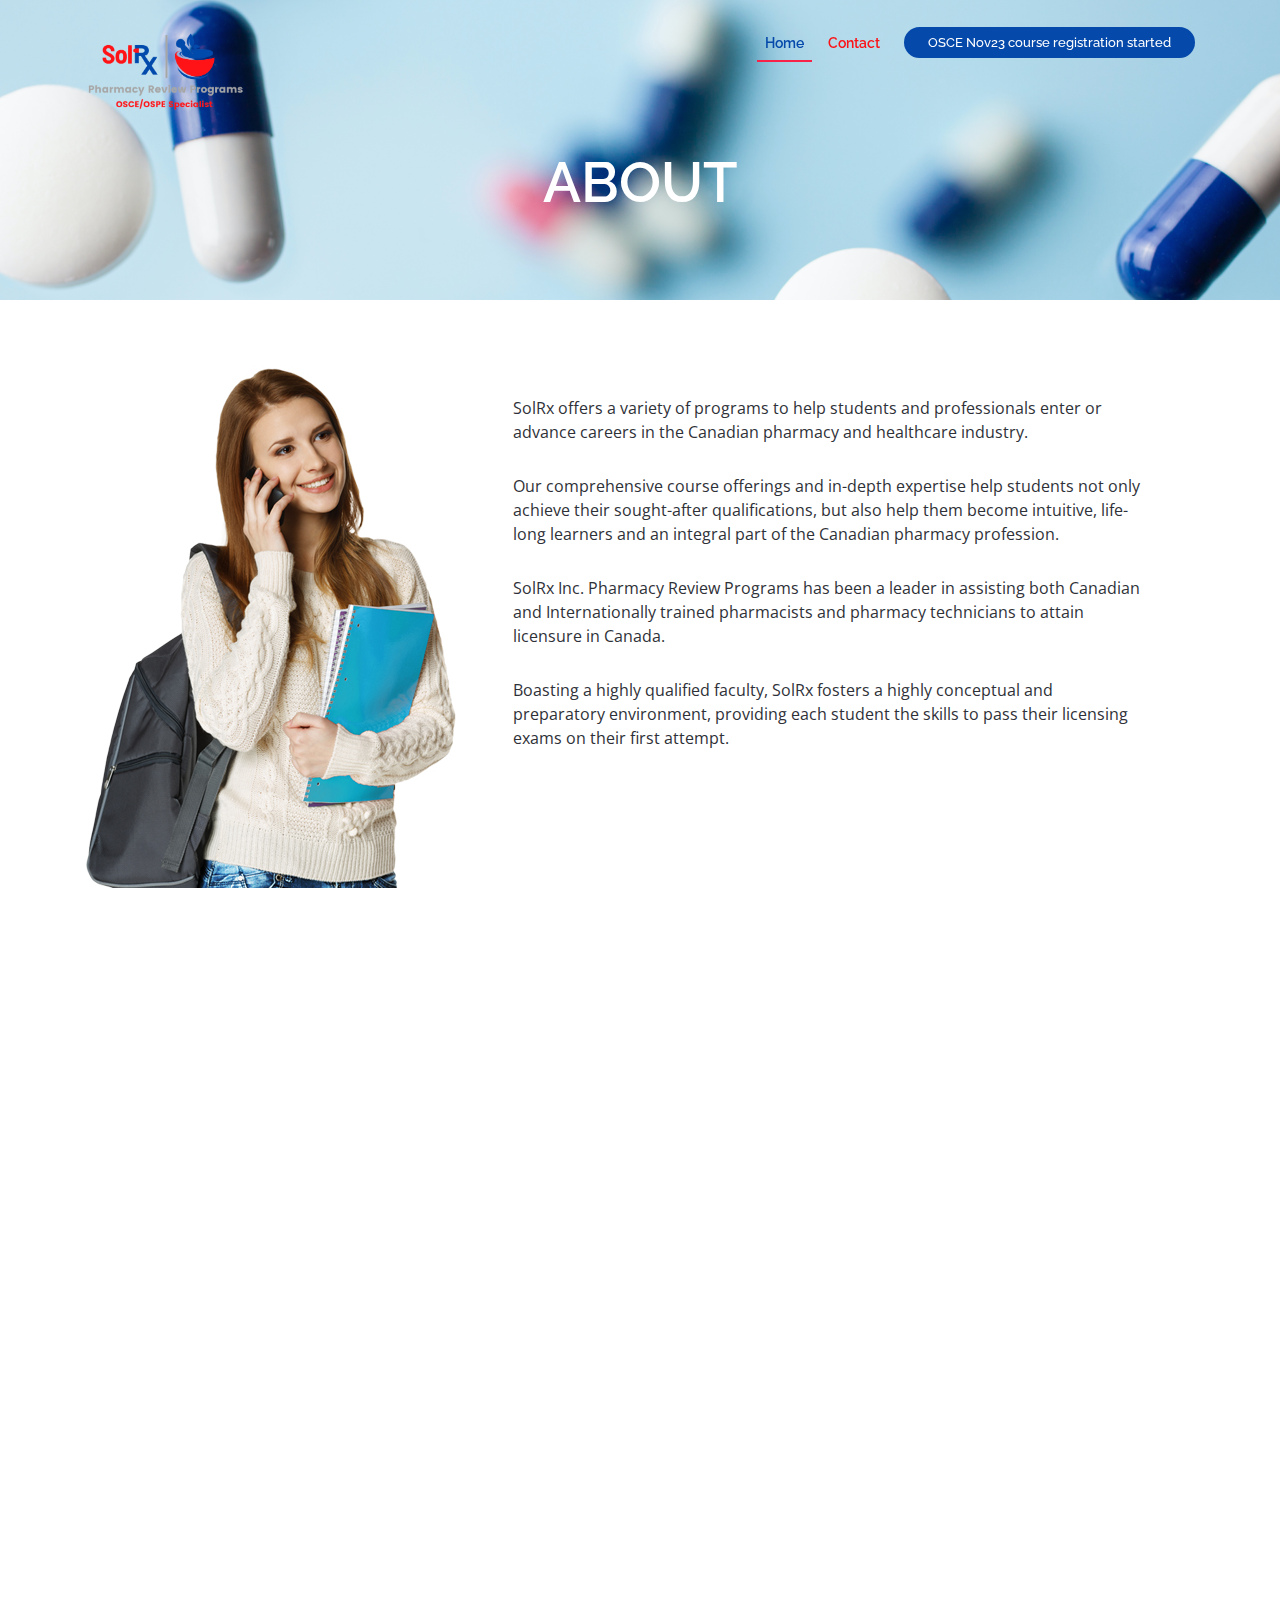
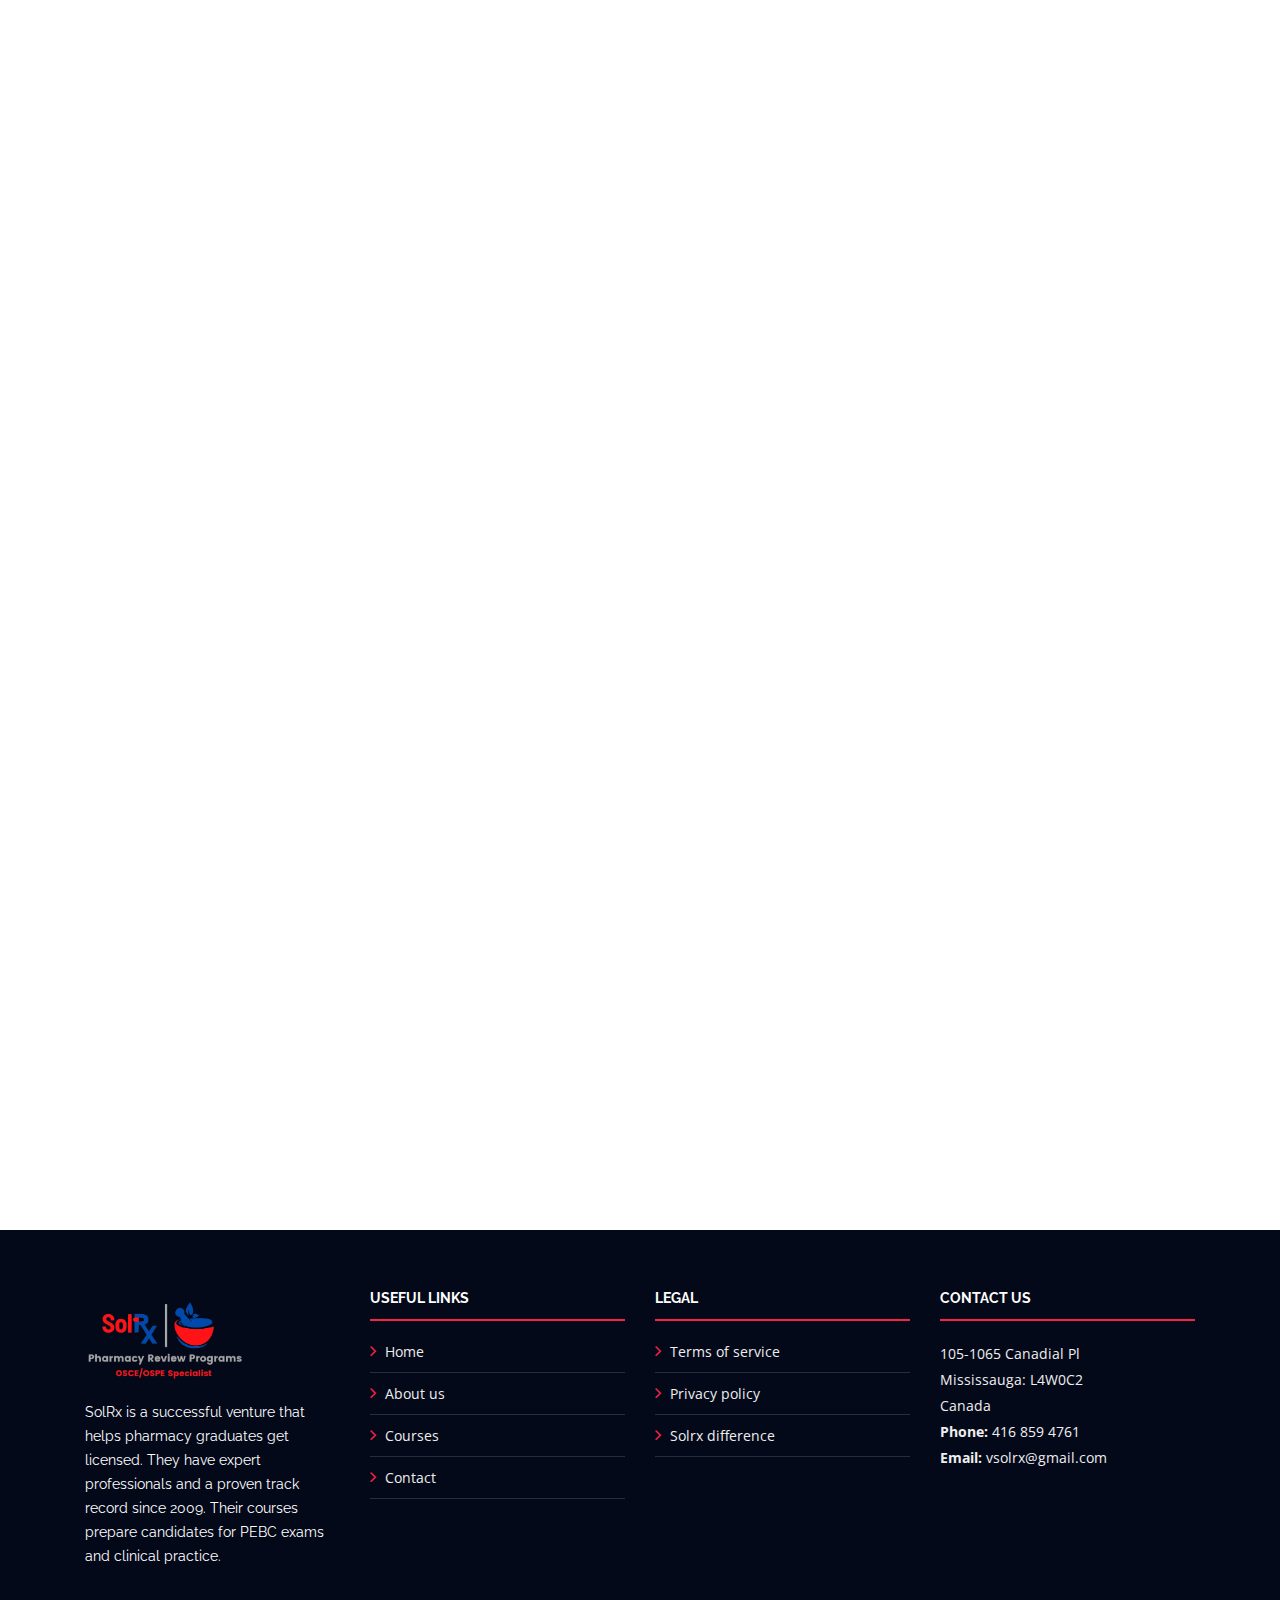
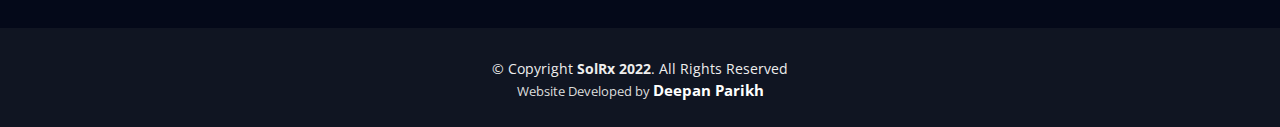
==== commit e8339703: "Update about.html" ====
--- a/about.html
+++ b/about.html
@@ -9,7 +9,7 @@
   <meta content="" name="description">
 
   <!-- Favicons -->
-  <link href="img/favicon.png" rel="icon">
+  <!-- <link href="img/favicon.png" rel="icon"> -->
   <link href="img/apple-touch-icon.png" rel="apple-touch-icon">
 
   <!-- Google Fonts -->
@@ -57,9 +57,9 @@
       <nav id="nav-menu-container">
         <ul class="nav-menu">
           <li class="menu-active"><a href="index.html">Home</a></li>
-          <li><a href="about.html">About</a></li>
-          <li><a href="#schedule">Courses</a></li>
-          <li><a href="#gallery">Gallery</a></li>
+          <!-- <li><a href="about.html">About</a></li> -->
+          <!-- <li><a href="#schedule">Courses</a></li> -->
+          <!-- <li><a href="#gallery">Gallery</a></li> -->
           <li><a href="#contact">Contact</a></li>
           <li class="buy-tickets"><a href="https://solrxecom.myshopify.com/collections/all">OSCE Nov23 course registration started</a></li>
          
@@ -184,7 +184,7 @@
       <div class="container-fluid">
         <div class="row no-gutters">
           <div class="col-lg-12 venue-map">
-            <iframe src="https://maps.google.com/maps?width=100%25&amp;height=600&amp;hl=en&amp;q=34%20Treeline%20Blvd,%20Brampton,%20ON%20L6P%201C5+(SolRx)&amp;t=&amp;z=14&amp;ie=UTF8&amp;iwloc=B&amp;output=embed" frameborder="0" style="border:0" allowfullscreen></iframe>
+            <iframe src="https://www.google.com/maps/embed?pb=!1m18!1m12!1m3!1d2887.983351386283!2d-79.62989388807462!3d43.62770545395869!2m3!1f0!2f0!3f0!3m2!1i1024!2i768!4f13.1!3m3!1m2!1s0x882b389f68e679f7%3A0x1a5735f28953897d!2s1065%20Canadian%20Pl%2C%20Mississauga%2C%20ON%20L4W%200B8!5e0!3m2!1sen!2sca!4v1686181971408!5m2!1sen!2sca" frameborder="0" style="border:0" allowfullscreen></iframe>
           </div>
 
           <!-- <div class="col-lg-6 venue-info">
@@ -224,7 +224,7 @@
               <li><i class="fa fa-angle-right"></i> <a href="index.html">Home</a></li>
               <li><i class="fa fa-angle-right"></i> <a href="about.html">About us</a></li>
               <li><i class="fa fa-angle-right"></i> <a href="#schedule">Courses</a></li>
-              <li><i class="fa fa-angle-right"></i> <a href="#gallery">Gallery</a></li>
+              <!-- <li><i class="fa fa-angle-right"></i> <a href="#gallery">Gallery</a></li> -->
               <li><i class="fa fa-angle-right"></i> <a href="#contact">Contact</a></li>
             </ul>
           </div>
--- a/css/style.css
+++ b/css/style.css
@@ -477,7 +477,7 @@
 
 #intro:before {
   content: "";
-  background: rgba(6, 12, 34, 0.8);
+  background: rgb(90 107 112 / 80%)`;
   position: absolute;
   bottom: 0;
   top: 0;
